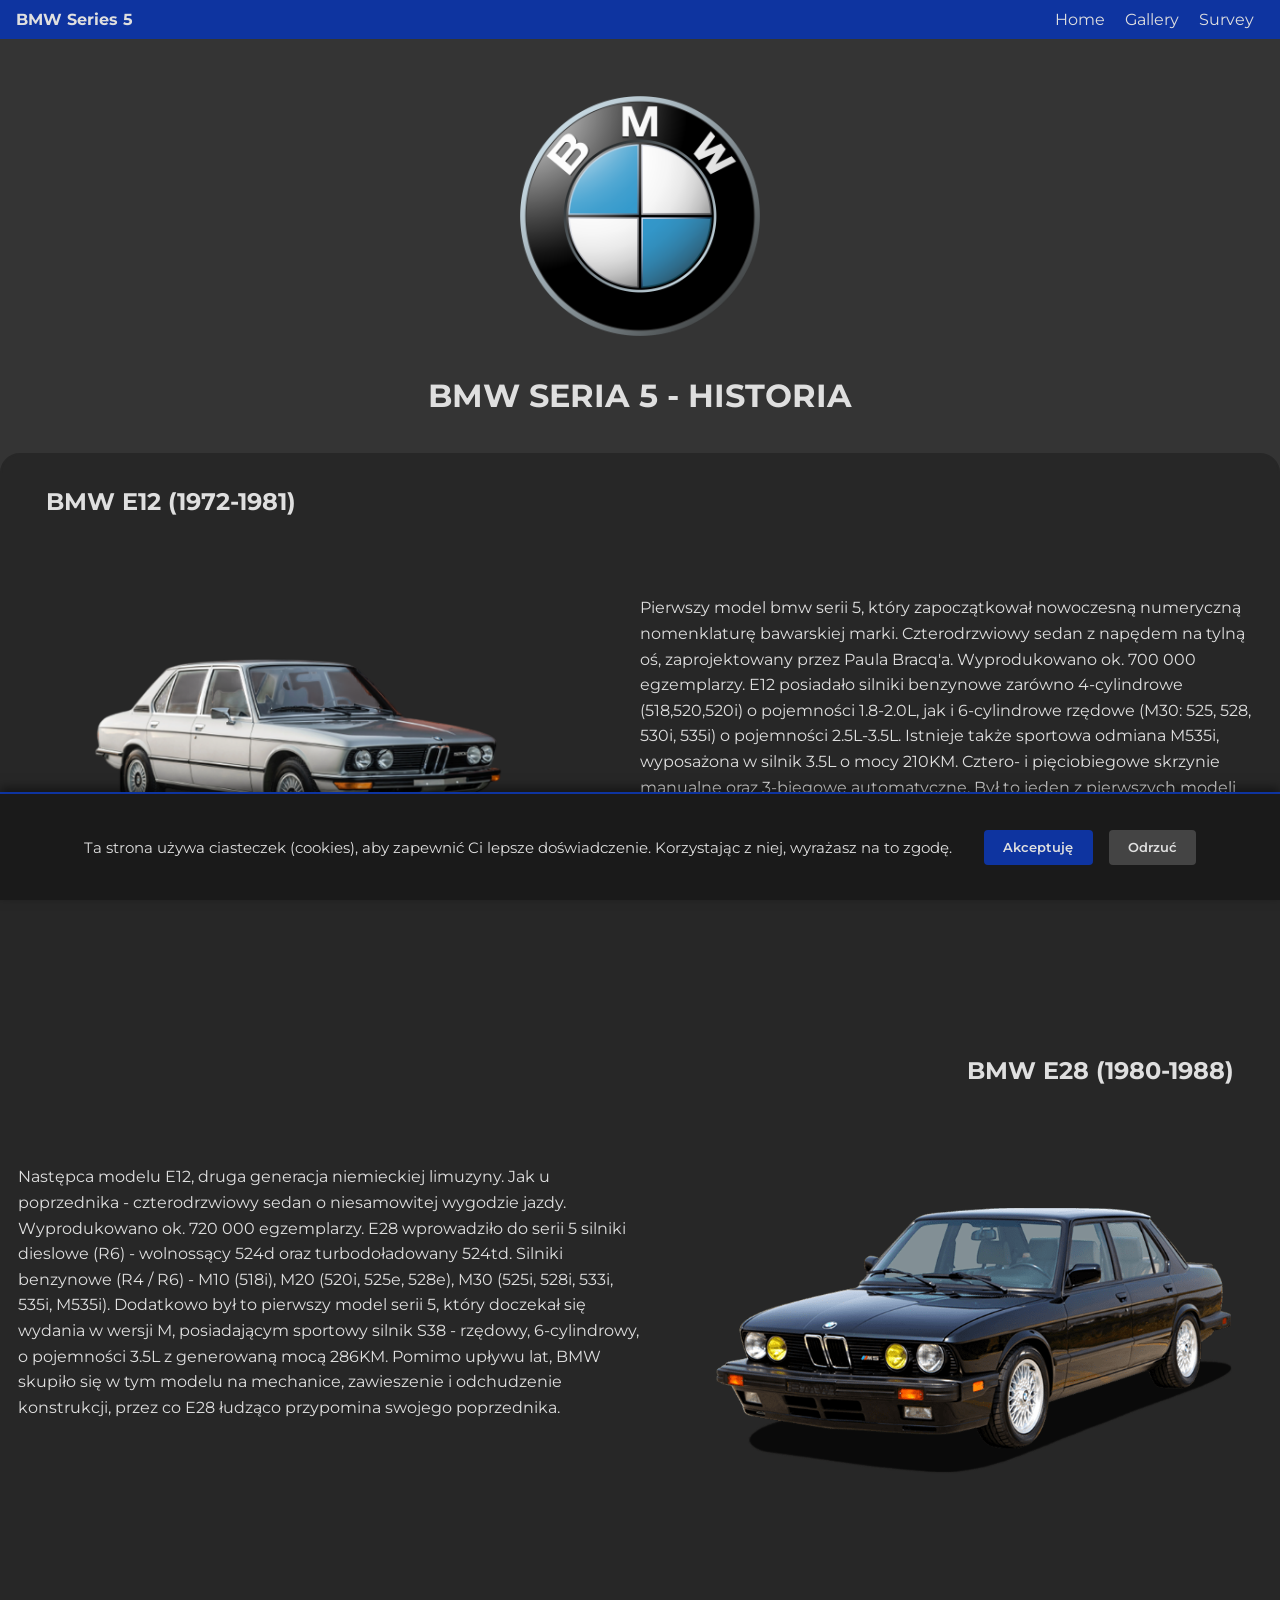
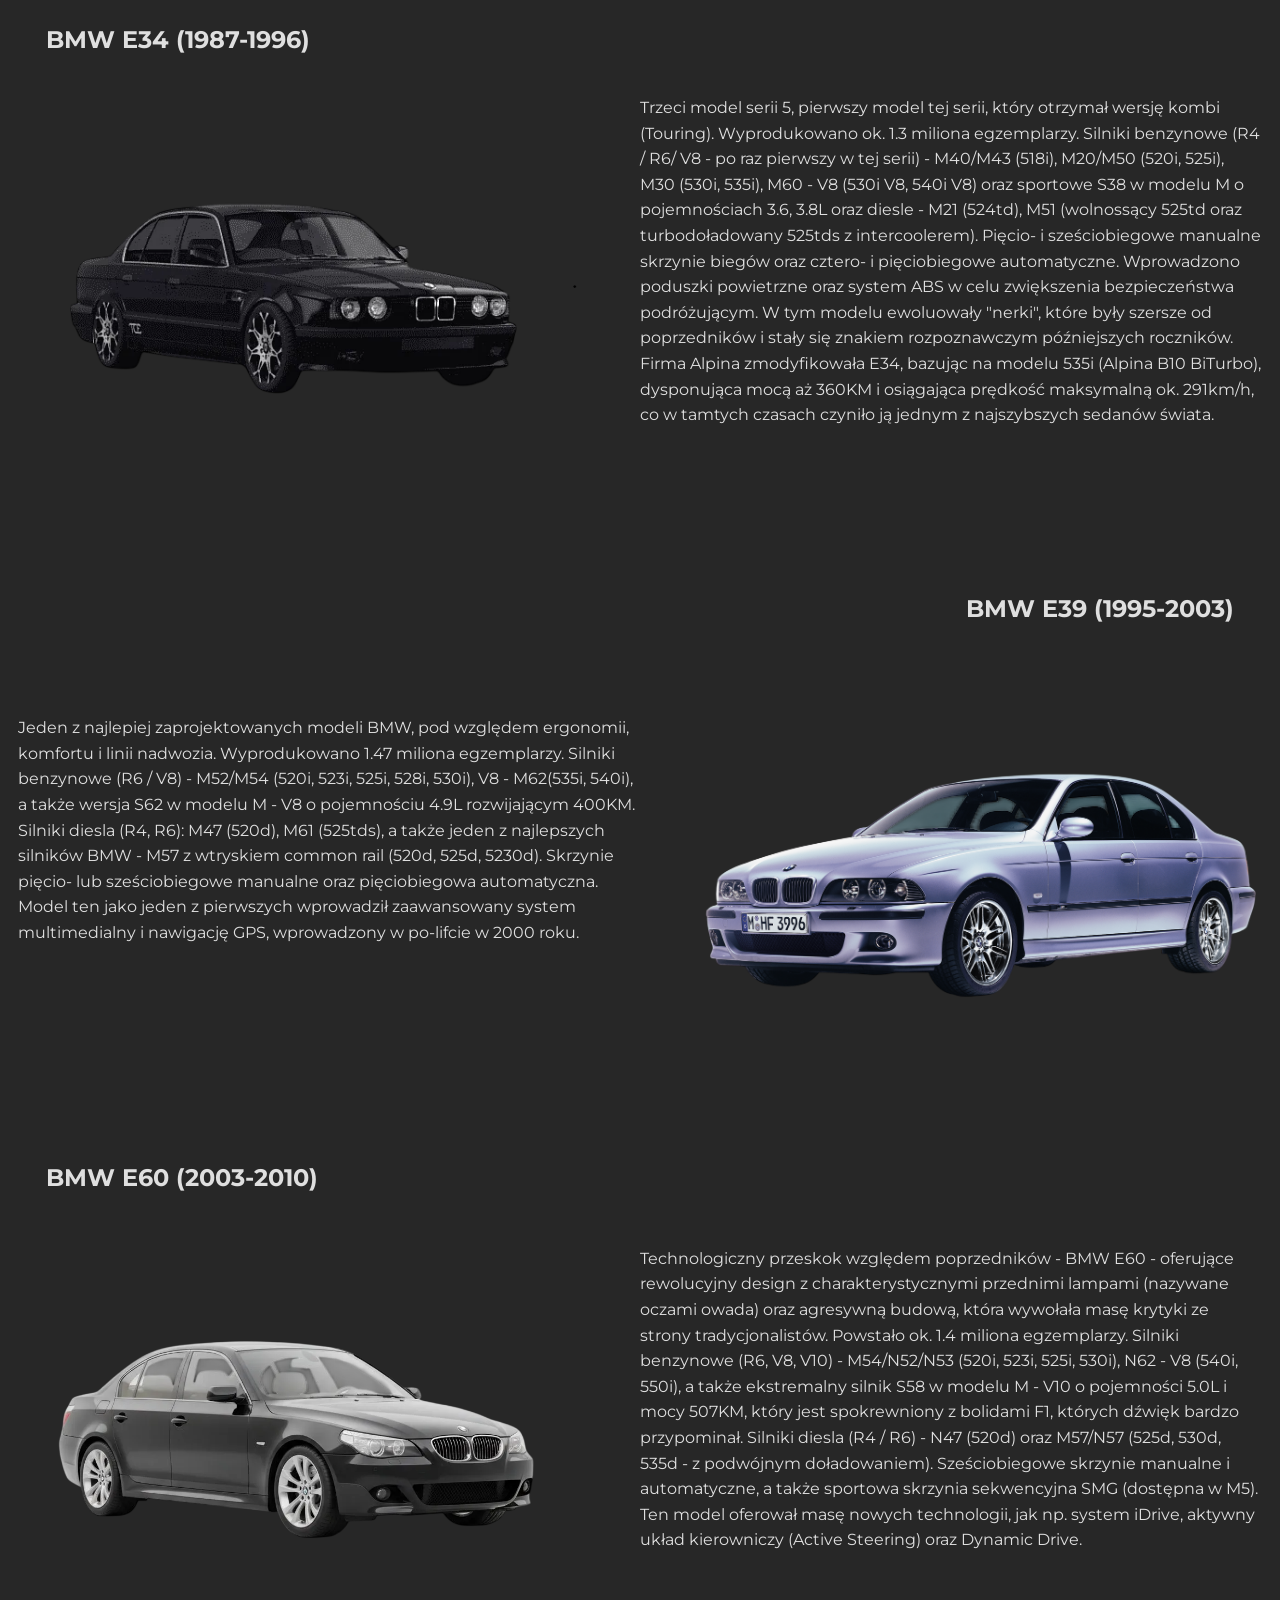
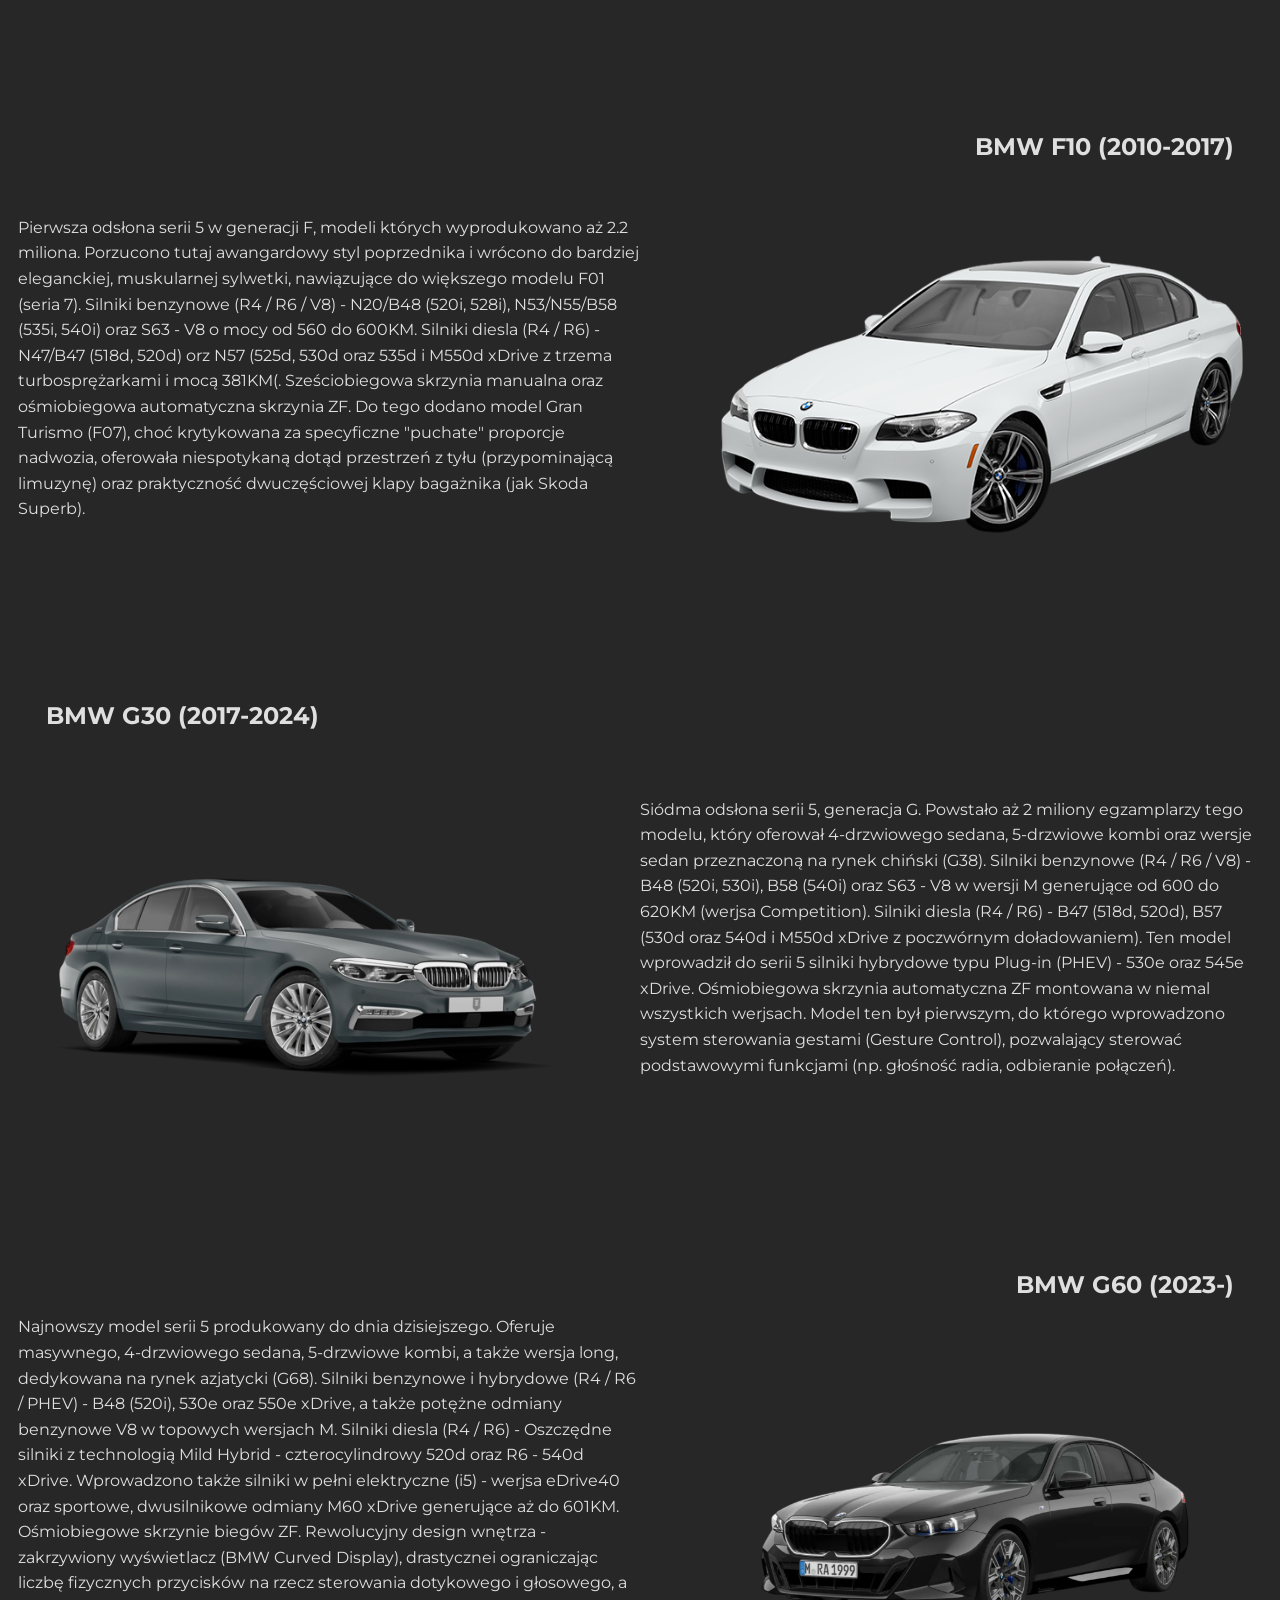
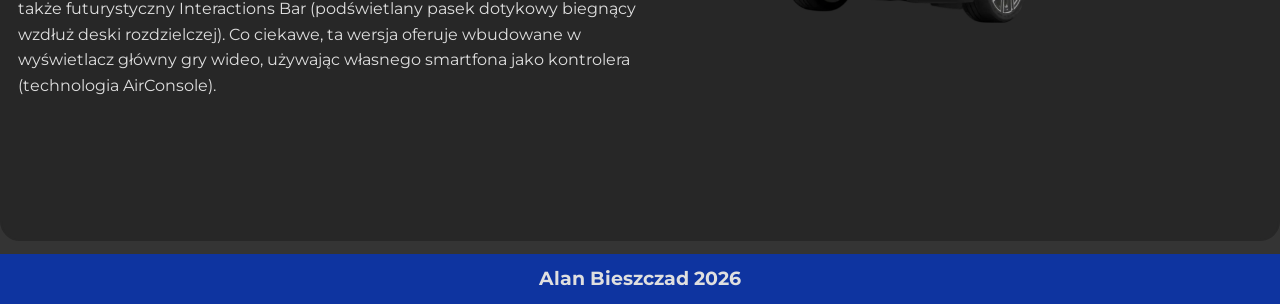
==== Projekt 1/index.html @ 4b167178 "Add files regarading Project01" ====
<!DOCTYPE html>
<html lang="pl">
    <head>
        <meta charset="UTF-8"/>
        <meta name="viewport" content="width=device-width, initial-scale=1.0"/>
        <meta name="Description" content="Website dedicated to BMW series 5's history"/>
        <meta name="Author" content="Alan Bieszczad"/>
        <Title>BMW Series 5</Title>
        <link rel="stylesheet" href="./style.css">

        <link rel="preconnect" href="https://fonts.googleapis.com">
        <link rel="preconnect" href="https://fonts.gstatic.com" crossorigin>
        <link href="https://fonts.googleapis.com/css2?family=Montserrat:ital,wght@0,100..900;1,100..900&display=swap" rel="stylesheet">
        <script src="script.js"></script>
    </head>
    <body>
        <header>
            <nav class="navbar">
                <div class="page_title">BMW Series 5</div>
                <ul class="nav-links">
                    <li class="nav_element"><a href="index.html">Home</a></li>
                    <li class="nav_element"><a href="gallery.html">Gallery</a></li>
                    <li class="nav_element"><a href="survey.html">Survey</a></li>
                </ul>
            </nav>
        </header>
        <main>
            <div class="title-to-scroll">
                <img class="logo" src="photos/logo_bmw.png" alt="logo bmw">
                <br>
                <h1>BMW SERIA 5 - HISTORIA</h1>
            </div>
            <div class="descriptions">
                <!-- E12 -->
                <div class="car-section">
                    <div class="car-row">
                        <div class="car-image-box">
                            <h2>BMW E12 (1972-1981)</h2>
                            <img src="photos/e12_zdj.png" alt="BMW E12">
                        </div>
                        <p id="e12-description">Pierwszy model bmw serii 5, który zapoczątkował nowoczesną numeryczną nomenklaturę bawarskiej marki. Czterodrzwiowy sedan z napędem na tylną oś, zaprojektowany przez Paula Bracq'a. Wyprodukowano ok. 700 000 egzemplarzy. E12 posiadało silniki benzynowe zarówno 4-cylindrowe (518,520,520i) o pojemności 1.8-2.0L, jak i 6-cylindrowe rzędowe (M30: 525, 528, 530i, 535i) o pojemności 2.5L-3.5L. Istnieje także sportowa odmiana M535i, wyposażona w silnik 3.5L o mocy 210KM. Cztero- i pięciobiegowe skrzynie manualne oraz 3-biegowe automatyczne. Był to jeden z pierwszych modeli aut, do którego produkcji wykorzystano komputery - do np. obliczenia i zaprojektowania kontrolowanych stref zgniotu z przodu i tyłu nadwozia</p>
                    </div>
                </div>
                <!-- E28-->
                <div class="car-section">
                    <div class="car-row">
                        <div class="car-image-box">
                            <h2>BMW E28 (1980-1988)</h2>
                            <img src="photos/e28_zdj.png" alt="BMW E28">
                        </div>
                        <p id="e28-description">Następca modelu E12, druga generacja niemieckiej limuzyny. Jak u poprzednika - czterodrzwiowy sedan o niesamowitej wygodzie jazdy. Wyprodukowano ok. 720 000 egzemplarzy. E28 wprowadziło do serii 5 silniki dieslowe (R6) - wolnossący 524d oraz turbodoładowany 524td. Silniki benzynowe (R4 / R6) - M10 (518i), M20 (520i, 525e, 528e), M30 (525i, 528i, 533i, 535i, M535i). Dodatkowo był to pierwszy model serii 5, który doczekał się wydania w wersji M, posiadającym sportowy silnik S38 - rzędowy, 6-cylindrowy, o pojemności 3.5L z generowaną mocą 286KM. Pomimo upływu lat, BMW skupiło się w tym modelu na mechanice, zawieszenie i odchudzenie konstrukcji, przez co E28 łudząco przypomina swojego poprzednika.</p>
                    </div>
                </div>
                <!-- E34 -->
                 <div class="car-section">
                    <div class="car-row">
                        <div class="car-image-box">
                            <h2>BMW E34 (1987-1996)</h2>
                            <img src="photos/e34-zdj.png" alt="BMW E34">
                        </div>
                        <p id="e34-description">Trzeci model serii 5, pierwszy model tej serii, który otrzymał wersję kombi (Touring). Wyprodukowano ok. 1.3 miliona egzemplarzy. Silniki benzynowe (R4 / R6/ V8 - po raz pierwszy w tej serii) - M40/M43 (518i), M20/M50 (520i, 525i), M30 (530i, 535i), M60 - V8 (530i V8, 540i V8) oraz sportowe S38 w modelu M o pojemnościach 3.6, 3.8L oraz diesle - M21 (524td), M51 (wolnossący 525td oraz turbodoładowany 525tds z intercoolerem). Pięcio- i sześciobiegowe manualne skrzynie biegów oraz cztero- i pięciobiegowe automatyczne. Wprowadzono poduszki powietrzne oraz system ABS w celu zwiększenia bezpieczeństwa podróżującym. W tym modelu ewoluowały "nerki", które były szersze od poprzedników i stały się znakiem rozpoznawczym późniejszych roczników. Firma Alpina zmodyfikowała E34, bazując na modelu 535i (Alpina B10 BiTurbo), dysponująca mocą aż 360KM i osiągająca prędkość maksymalną ok. 291km/h, co w tamtych czasach czyniło ją jednym z najszybszych sedanów świata.</p>
                    </div>
                 </div>
                 <!-- E39 -->
                  <div class="car-section">
                    <div class="car-row">
                        <div class="car-image-box">
                            <h2>BMW E39 (1995-2003)</h2>
                            <img src="photos/e39-zdj.png" alt="BMW E39">
                        </div>
                        <p id="e39-description">Jeden z najlepiej zaprojektowanych modeli BMW, pod względem ergonomii, komfortu i linii nadwozia. Wyprodukowano 1.47 miliona egzemplarzy. Silniki benzynowe (R6 / V8) - M52/M54 (520i, 523i, 525i, 528i, 530i), V8 - M62(535i, 540i), a także wersja S62 w modelu M - V8 o pojemnościu 4.9L rozwijającym 400KM. Silniki diesla (R4, R6): M47 (520d), M61 (525tds), a także jeden z najlepszych silników BMW - M57 z wtryskiem common rail (520d, 525d, 5230d). Skrzynie pięcio- lub sześciobiegowe manualne oraz pięciobiegowa automatyczna. Model ten jako jeden z pierwszych wprowadził zaawansowany system multimedialny i nawigację GPS, wprowadzony w po-lifcie w 2000 roku.</p>
                    </div>
                 </div>
                 <!-- E60 -->
                  <div class="car-section">
                    <div class="car-row">
                        <div class="car-image-box">
                            <h2>BMW E60 (2003-2010)</h2>
                            <img src="photos/e60-zdj.png" alt="BMW E60">
                        </div>
                        <p id="e60-description">Technologiczny przeskok względem poprzedników - BMW E60 - oferujące rewolucyjny design z charakterystycznymi przednimi lampami (nazywane oczami owada) oraz agresywną budową, która wywołała masę krytyki ze strony tradycjonalistów. Powstało ok. 1.4 miliona egzemplarzy. Silniki benzynowe (R6, V8, V10) - M54/N52/N53 (520i, 523i, 525i, 530i), N62 - V8 (540i, 550i), a także ekstremalny silnik S58 w modelu M - V10 o pojemności 5.0L i mocy 507KM, który jest spokrewniony z bolidami F1, których dźwięk bardzo przypominał. Silniki diesla (R4 / R6) - N47 (520d) oraz M57/N57 (525d, 530d, 535d - z podwójnym doładowaniem). Sześciobiegowe skrzynie manualne i automatyczne, a także sportowa skrzynia sekwencyjna SMG (dostępna w M5). Ten model oferował masę nowych technologii, jak np. system iDrive, aktywny układ kierowniczy (Active Steering) oraz Dynamic Drive.</p>
                    </div>
                 </div>
                 <!-- F10 -->
                  <div class="car-section">
                    <div class="car-row">
                        <div class="car-image-box">
                            <h2>BMW F10 (2010-2017)</h2>
                            <img src="photos/f10-zdj.png" alt="BMW F10">
                        </div>
                        <p id="f10-description">Pierwsza odsłona serii 5 w generacji F, modeli których wyprodukowano aż 2.2 miliona. Porzucono tutaj awangardowy styl poprzednika i wrócono do bardziej eleganckiej, muskularnej sylwetki, nawiązujące do większego modelu F01 (seria 7). Silniki benzynowe (R4 / R6 / V8) - N20/B48 (520i, 528i), N53/N55/B58 (535i, 540i) oraz S63 - V8 o mocy od 560 do 600KM. Silniki diesla (R4 / R6) - N47/B47 (518d, 520d) orz N57 (525d, 530d oraz 535d i M550d xDrive z trzema turbosprężarkami i mocą 381KM(. Sześciobiegowa skrzynia manualna oraz ośmiobiegowa automatyczna skrzynia ZF. Do tego dodano model Gran Turismo (F07), choć krytykowana za specyficzne "puchate" proporcje nadwozia, oferowała niespotykaną dotąd przestrzeń z tyłu (przypominającą limuzynę) oraz praktyczność dwuczęściowej klapy bagażnika (jak Skoda Superb).</p>
                    </div>
                 </div>
                 <!-- G30 -->
                  <div class="car-section">
                    <div class="car-row">
                        <div class="car-image-box">
                            <h2>BMW G30 (2017-2024)</h2>
                            <img src="photos/g30-zdj.png" alt="BMW G30">
                        </div>
                        <p id="g30-description">Siódma odsłona serii 5, generacja G. Powstało aż 2 miliony egzamplarzy tego modelu, który oferował 4-drzwiowego sedana, 5-drzwiowe kombi oraz wersje sedan przeznaczoną na rynek chiński (G38). Silniki benzynowe (R4 / R6 / V8) - B48 (520i, 530i), B58 (540i) oraz S63 - V8 w wersji M generujące od 600 do 620KM (werjsa Competition). Silniki diesla (R4 / R6) - B47 (518d, 520d), B57 (530d oraz 540d i M550d xDrive z poczwórnym doładowaniem). Ten model wprowadził do serii 5 silniki hybrydowe typu Plug-in (PHEV) - 530e oraz 545e xDrive. Ośmiobiegowa skrzynia automatyczna ZF montowana w niemal wszystkich werjsach. Model ten był pierwszym, do którego wprowadzono system sterowania gestami (Gesture Control), pozwalający sterować podstawowymi funkcjami (np. głośność radia, odbieranie połączeń).</p>
                    </div>
                 </div>
                 <!-- G60 -->
                  <div class="car-section">
                    <div class="car-row">
                        <div class="car-image-box">
                            <h2>BMW G60 (2023-)</h2>
                            <img src="photos/g60-zdj.png" alt="BMW G60">
                        </div>
                        <p id="g60-description">Najnowszy model serii 5 produkowany do dnia dzisiejszego. Oferuje masywnego, 4-drzwiowego sedana, 5-drzwiowe kombi, a także wersja long, dedykowana na rynek azjatycki (G68). Silniki benzynowe i hybrydowe (R4 / R6 / PHEV) - B48 (520i), 530e oraz 550e xDrive, a także potężne odmiany benzynowe V8 w topowych wersjach M. Silniki diesla (R4 / R6) - Oszczędne silniki z technologią Mild Hybrid - czterocylindrowy 520d oraz R6 - 540d xDrive. Wprowadzono także silniki w pełni elektryczne (i5) - werjsa eDrive40 oraz sportowe, dwusilnikowe odmiany M60 xDrive generujące aż do 601KM. Ośmiobiegowe skrzynie biegów ZF. Rewolucyjny design wnętrza - zakrzywiony wyświetlacz (BMW Curved Display), drastycznei ograniczając liczbę fizycznych przycisków na rzecz sterowania dotykowego i głosowego, a także futurystyczny Interactions Bar (podświetlany pasek dotykowy biegnący wzdłuż deski rozdzielczej). Co ciekawe, ta wersja oferuje wbudowane w wyświetlacz główny gry wideo, używając własnego smartfona jako kontrolera (technologia AirConsole).</p>
                    </div>
                 </div>
            </div>
            <div id="cookie-banner" class="cookie-banner">
                <p>Ta strona używa ciasteczek (cookies), aby zapewnić Ci lepsze doświadczenie. Korzystając z niej, wyrażasz na to zgodę.</p>
                <div class="cookie-buttons">
                    <button id="accept-cookies" class="cookie-btn accept">Akceptuję</button>
                    <button id="reject-cookies" class="cookie-btn reject">Odrzuć</button>
                </div>
            </div>
        </main>
        <footer>
            <div class="footer">
                <h3>Alan Bieszczad 2026</h3>
            </div>
        </footer>
    </body>
</html>
---- Projekt 1/style.css ----
@keyframes appear{
    from{
        opacity: 0.2;
        transform: scale(0.8)
    }
    to{
        opacity: 1;
        transform: scale(1)
    }
}

body{
    background-color: #343434;
    font-family: 'Montserrat', sans-serif;
    margin: 0px;
    padding: 0px;
    color: #DFDFDF;
}

.navbar{
    display: flex;
    flex-direction: row;
    justify-content: space-between;
    align-items: center;
    background-color: #0e34a0;
    position: fixed;
    width: 100%;
    top: 0;
    left: 0;
    z-index: 1000;
    box-sizing: border-box;
    padding: 0 1rem;
}

.page_title{
    margin: 10px 0;
    color: #DFDFDF;
    font-weight: 700;
}

.nav-links{
    display: flex;
    flex-direction: row;
    list-style-type: none;
    margin: 0;
    padding: 0;
}

.nav_element{
    margin: 10px;
}

.nav_element a{
    color: #DFDFDF;
    text-decoration: none;
}

.nav_element a:hover{
    color: #66b2ff;
}

.title-to-scroll{
    display: flex;
    flex-direction: column;
    justify-content: center;
    align-items: center;
    margin-top: 80px;
    color: #DFDFDF;
    text-align: center;
    padding: 1rem;
}

.logo{
    height: 15rem;
    width: 15rem;
    object-fit: contain;
}

.descriptions{
    background-color: #272727;
    border: 2px solid #272727;
    border-radius: 20px;
    max-width: 1400px;
    margin: 0 auto;
    padding: 2rem 1rem;
    margin-bottom: 1%;
    padding-bottom: 0;
}

.car-section{
    display: flex;
    flex-direction: column;
    margin-bottom: 6rem;
}

.car-section:nth-child(1){
    opacity: 1;
    transform: scale(1);
}

.car-section:nth-child(n+2){
    animation: appear linear both;
    animation-timeline: view();
    animation-range: entry 0% cover 40%;
}

.car-section:nth-child(odd) h2{
    align-self: flex-start;
    margin-left: 5%;
    margin-bottom: 1.5rem;
}

.car-section:nth-child(even) h2{
    align-self: flex-end;
    margin-right: 5%;
    margin-bottom: 1.5rem;
}

.car-row{
    display: flex;
    align-items: center;
    justify-content: space-between;
    gap: 3rem;
}

.car-section:nth-child(even) .car-row{
    flex-direction: row-reverse;
}

.car-image-box{
    display: flex;
    flex-direction: column;
    width: 45%;
}

.car-image-box h2{
    margin: 0 0 1rem 0;
    font-size: 1.5rem;
}

.car-section:nth-child(odd) .car-image-box h2{
    text-align: left;
}

.car-section:nth-child(even) .car-image-box h2{
    text-align: right;
}

.car-image-box img{
    width: 100%;
    height: 420px;
    object-fit: cover;
    border-radius: 4px;
}

.car-row p{
    width: 50%;
    line-height: 1.6;
    margin: 0;
}

.cookie-banner{
    position: fixed;
    bottom: 0;
    left: 0;
    width: 100%;
    background-color: #1a1a1a;
    color: #DFDFDF;
    padding: 2.2rem 2rem;
    box-sizing: border-box;
    display: flex;
    justify-content: center;
    align-items: center;
    gap: 2rem;
    box-shadow: 0 -4px 10px rgba(0, 0, 0, 0.5);
    z-index: 9999;
    border-top: 2px solid #0e34a0;
    font-family: "Montserrat", sans-serif;
    transform: translateY(100%);
    transition: transform 0.3s ease-in-out;
}

.cookie-banner.show{
    transform: translateY(0);
}

.cookie-banner p{
    margin: 0;
    font-size: 0.95rem;
    line-height: 1.4;
}

.cookie-buttons{
    display: flex;
    gap: 1rem;
    flex-shrink: 0;
}

.cookie-btn{
    padding: 0.6rem 1.2rem;
    border: none;
    border-radius: 4px;
    font-weight: 600;
    cursor: pointer;
    font-family: "Montserrat", sans-serif;
    transition: background-color 0.2s;
}

.cookie-btn.accept{
    background-color: #0e34a0;
    color: #DFDFDF;
}

.cookie-btn.accept:hover{
    background-color:#66b2ff;
}

.cookie-btn.reject{
    background-color: #444;
    color: #DFDFDF;
}

.cookie-btn.reject:hover{
    background-color: #555;
}

@media(max-width: 768px){
    .cookie-banner{
        flex-direction: column;
        align-items: flex-start;
        gap: 1rem;
    }
    .cookie-buttons{
        width: 100%;
        justify-content: flex-end;
    }
}

.footer{
    color: #DFDFDF;
    display: flex;
    background-color: #0e34a0;
    height: 50px;
    justify-content: center;
    align-items: center;
}
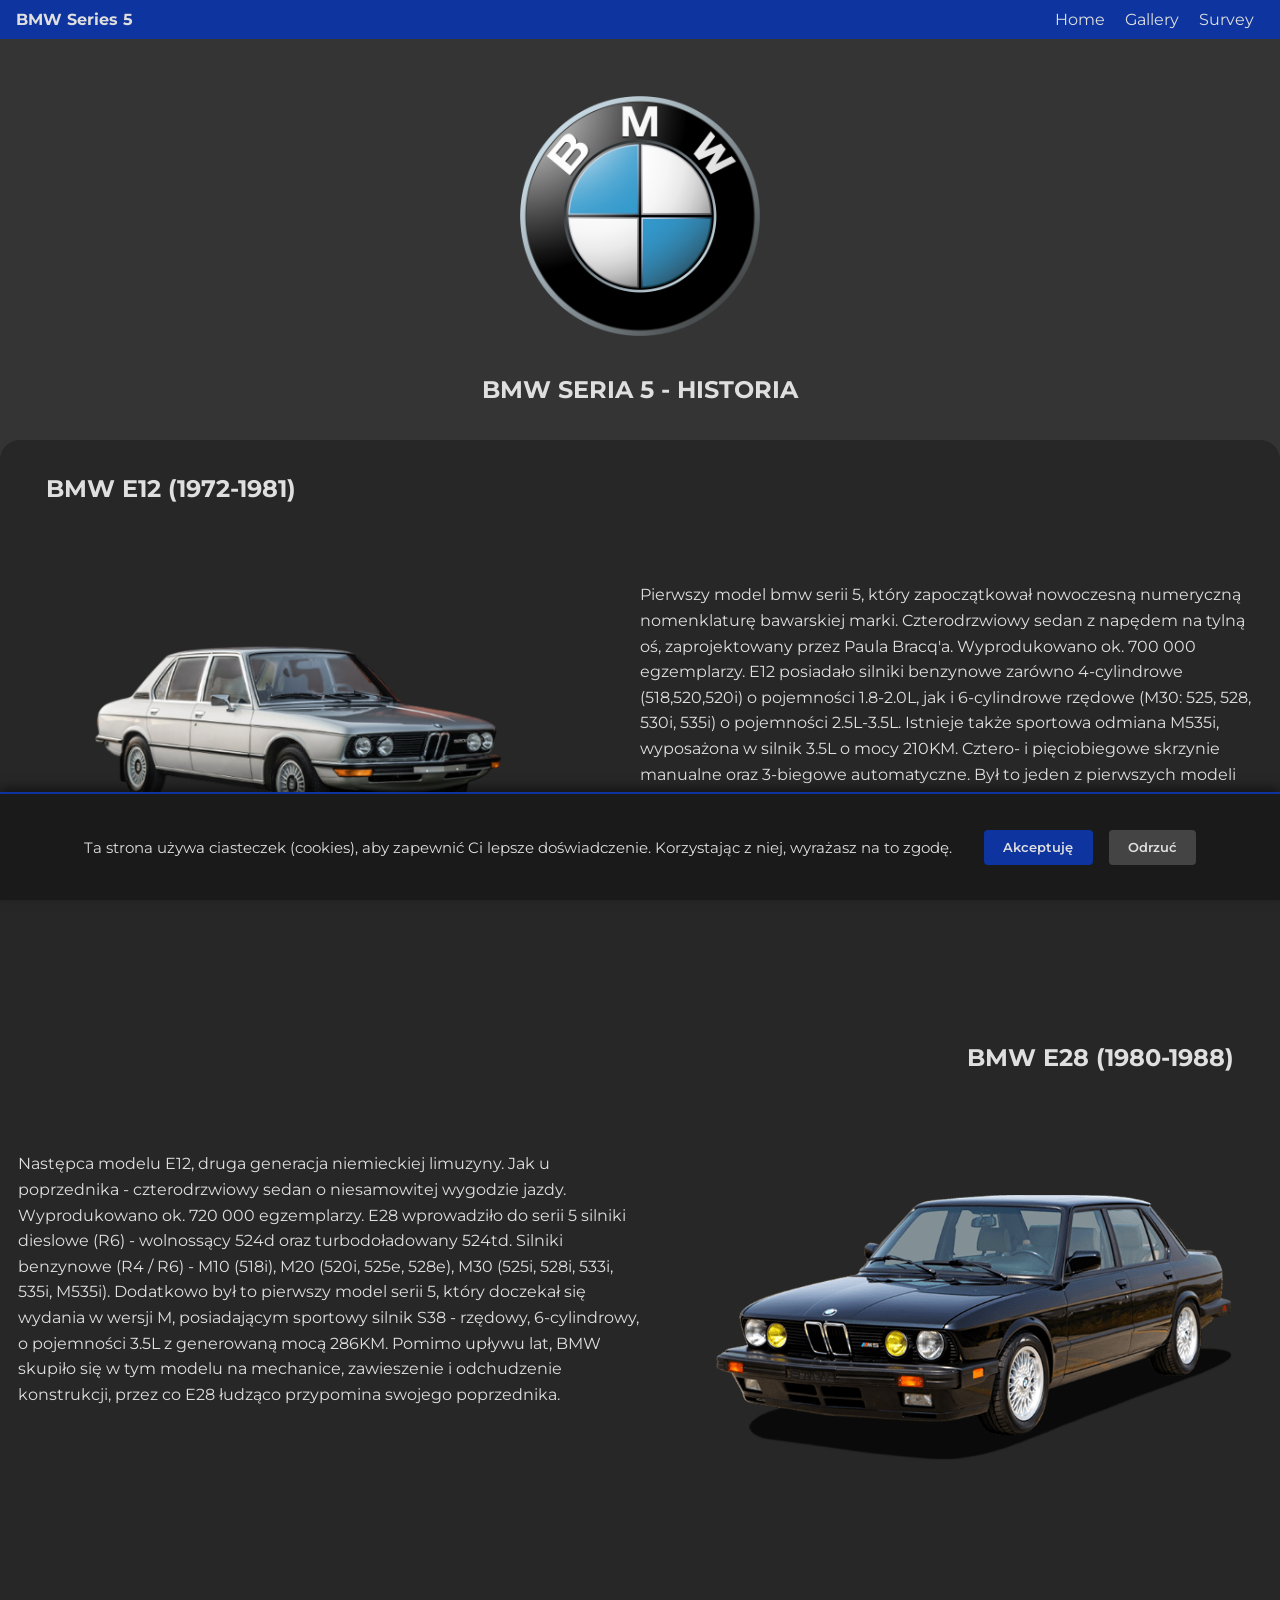
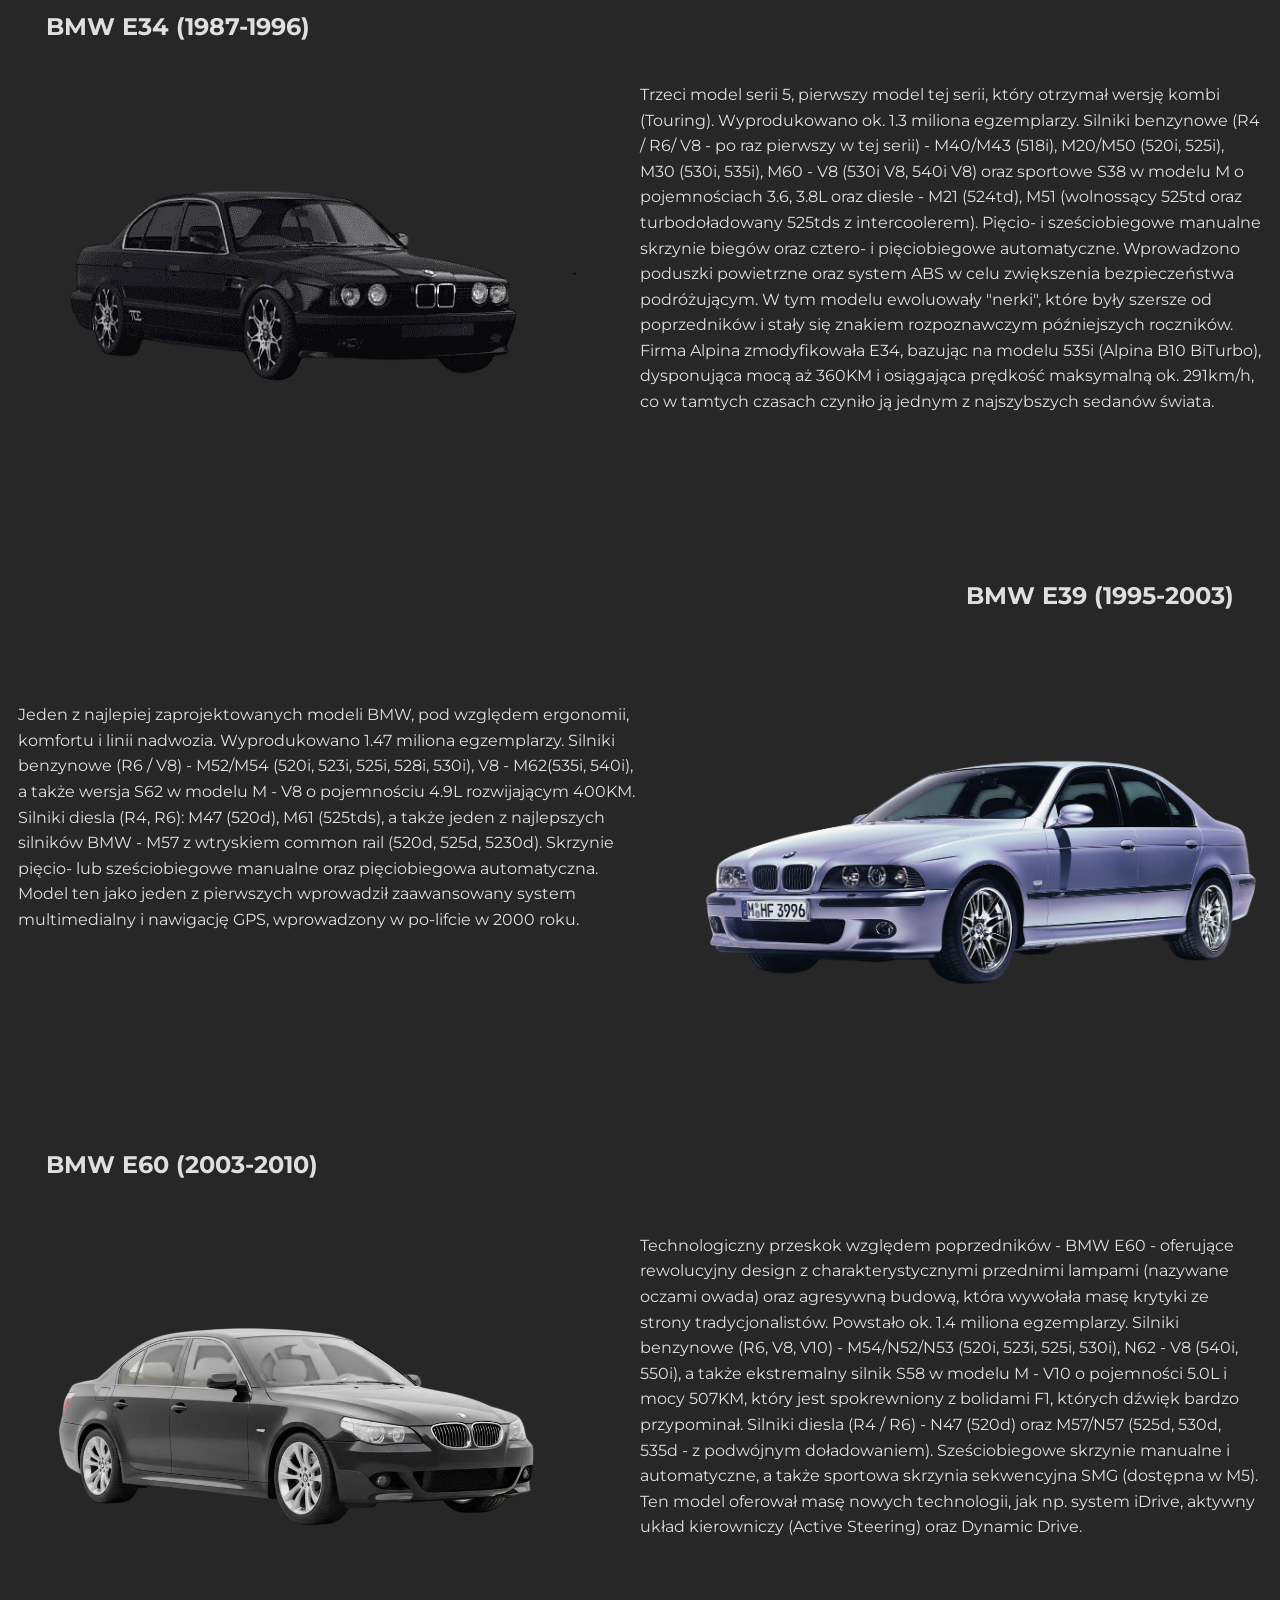
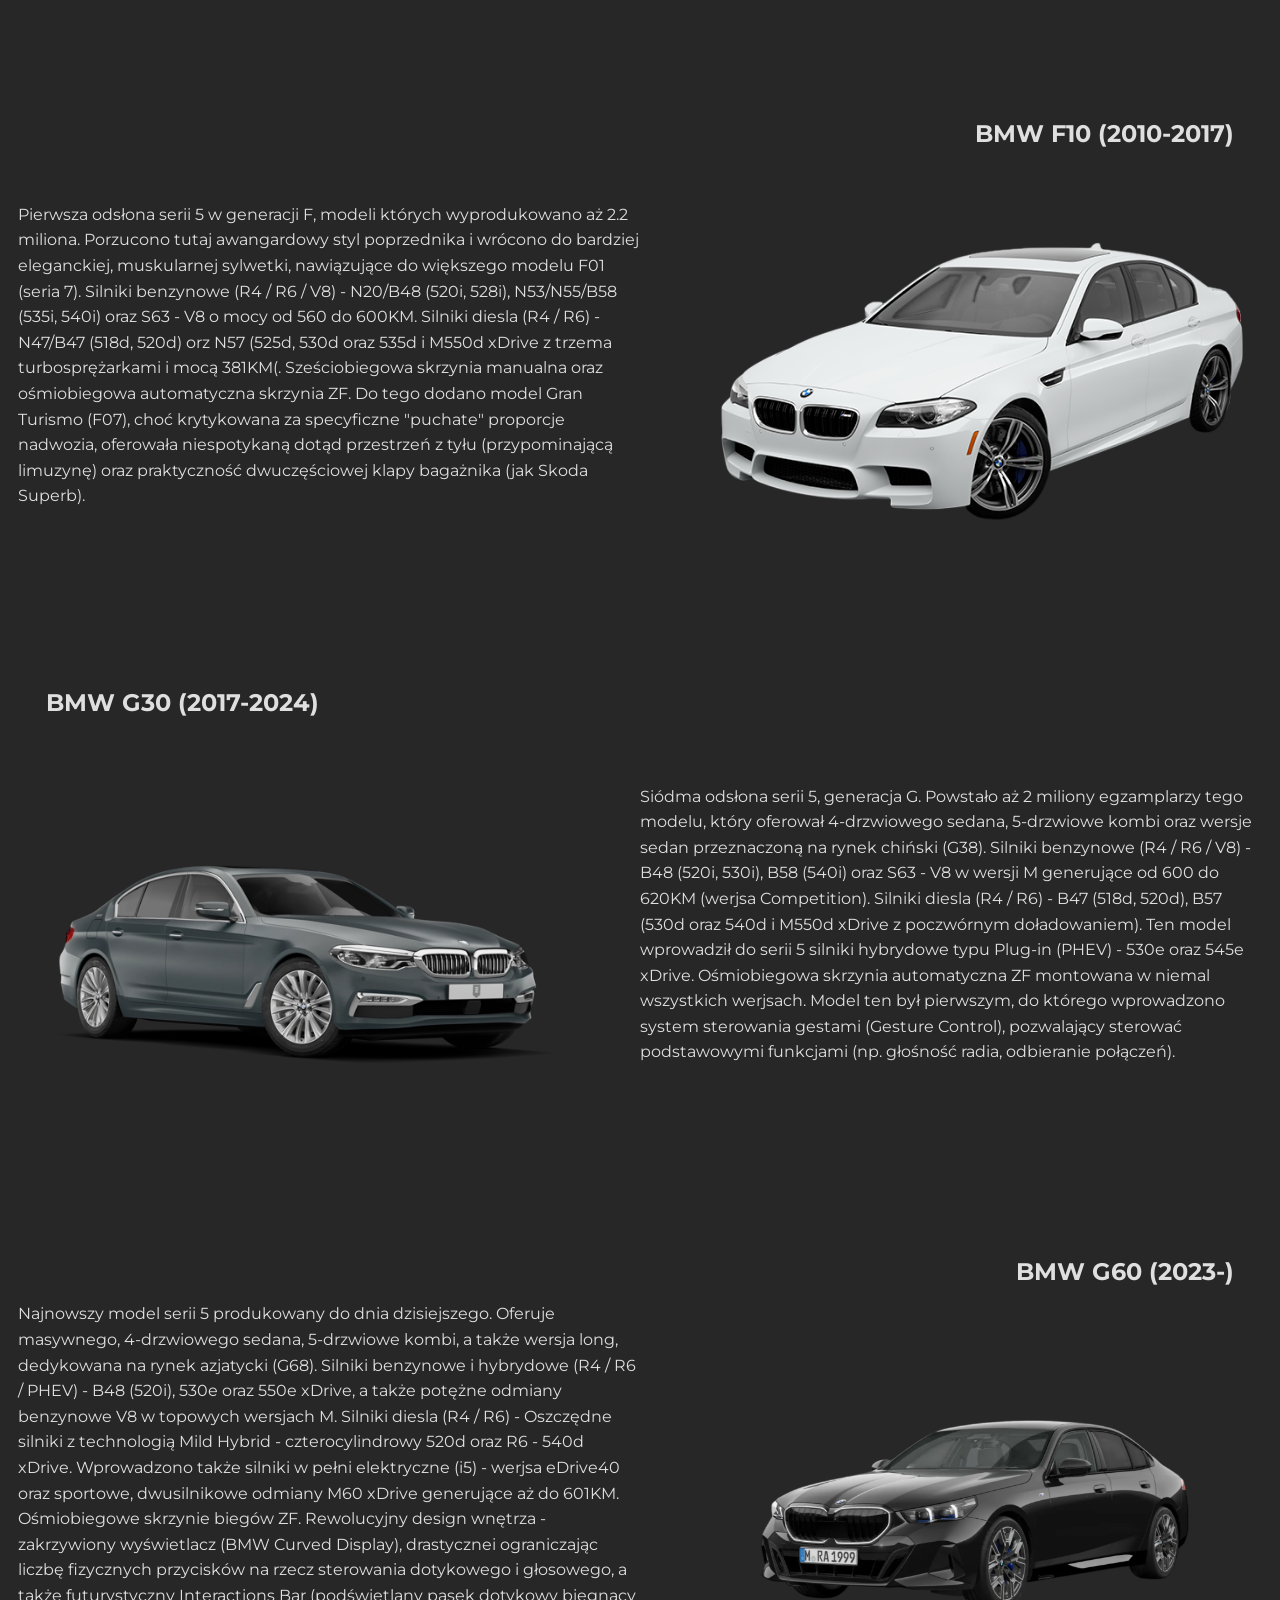
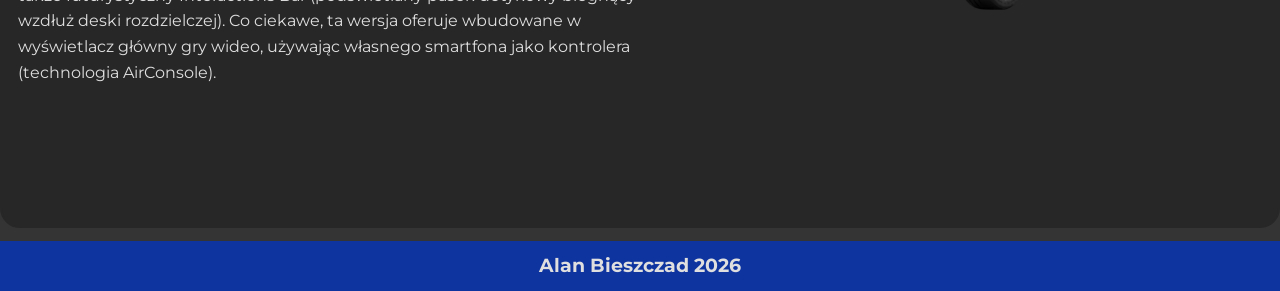
==== commit 1e4ea7d0: "Add changes regarding mainly survey.html, TODO: Contant page" ====
--- a/Projekt 1/index.html
+++ b/Projekt 1/index.html
@@ -8,6 +8,7 @@
         <Title>BMW Series 5</Title>
         <link rel="stylesheet" href="./style.css">
 
+        <link rel="icon" type="image/x-icon" href="photos/logo_bmw.png"
         <link rel="preconnect" href="https://fonts.googleapis.com">
         <link rel="preconnect" href="https://fonts.gstatic.com" crossorigin>
         <link href="https://fonts.googleapis.com/css2?family=Montserrat:ital,wght@0,100..900;1,100..900&display=swap" rel="stylesheet">
@@ -25,14 +26,14 @@
             </nav>
         </header>
         <main>
-            <div class="title-to-scroll">
+            <section class="title-to-scroll">
                 <img class="logo" src="photos/logo_bmw.png" alt="logo bmw">
                 <br>
                 <h1>BMW SERIA 5 - HISTORIA</h1>
-            </div>
-            <div class="descriptions">
+            </section>
+            <section class="descriptions">
                 <!-- E12 -->
-                <div class="car-section">
+                <article class="car-section">
                     <div class="car-row">
                         <div class="car-image-box">
                             <h2>BMW E12 (1972-1981)</h2>
@@ -40,9 +41,9 @@
                         </div>
                         <p id="e12-description">Pierwszy model bmw serii 5, który zapoczątkował nowoczesną numeryczną nomenklaturę bawarskiej marki. Czterodrzwiowy sedan z napędem na tylną oś, zaprojektowany przez Paula Bracq'a. Wyprodukowano ok. 700 000 egzemplarzy. E12 posiadało silniki benzynowe zarówno 4-cylindrowe (518,520,520i) o pojemności 1.8-2.0L, jak i 6-cylindrowe rzędowe (M30: 525, 528, 530i, 535i) o pojemności 2.5L-3.5L. Istnieje także sportowa odmiana M535i, wyposażona w silnik 3.5L o mocy 210KM. Cztero- i pięciobiegowe skrzynie manualne oraz 3-biegowe automatyczne. Był to jeden z pierwszych modeli aut, do którego produkcji wykorzystano komputery - do np. obliczenia i zaprojektowania kontrolowanych stref zgniotu z przodu i tyłu nadwozia</p>
                     </div>
-                </div>
+                </article>
                 <!-- E28-->
-                <div class="car-section">
+                <article class="car-section">
                     <div class="car-row">
                         <div class="car-image-box">
                             <h2>BMW E28 (1980-1988)</h2>
@@ -50,9 +51,9 @@
                         </div>
                         <p id="e28-description">Następca modelu E12, druga generacja niemieckiej limuzyny. Jak u poprzednika - czterodrzwiowy sedan o niesamowitej wygodzie jazdy. Wyprodukowano ok. 720 000 egzemplarzy. E28 wprowadziło do serii 5 silniki dieslowe (R6) - wolnossący 524d oraz turbodoładowany 524td. Silniki benzynowe (R4 / R6) - M10 (518i), M20 (520i, 525e, 528e), M30 (525i, 528i, 533i, 535i, M535i). Dodatkowo był to pierwszy model serii 5, który doczekał się wydania w wersji M, posiadającym sportowy silnik S38 - rzędowy, 6-cylindrowy, o pojemności 3.5L z generowaną mocą 286KM. Pomimo upływu lat, BMW skupiło się w tym modelu na mechanice, zawieszenie i odchudzenie konstrukcji, przez co E28 łudząco przypomina swojego poprzednika.</p>
                     </div>
-                </div>
+                </article>
                 <!-- E34 -->
-                 <div class="car-section">
+                 <article class="car-section">
                     <div class="car-row">
                         <div class="car-image-box">
                             <h2>BMW E34 (1987-1996)</h2>
@@ -60,9 +61,9 @@
                         </div>
                         <p id="e34-description">Trzeci model serii 5, pierwszy model tej serii, który otrzymał wersję kombi (Touring). Wyprodukowano ok. 1.3 miliona egzemplarzy. Silniki benzynowe (R4 / R6/ V8 - po raz pierwszy w tej serii) - M40/M43 (518i), M20/M50 (520i, 525i), M30 (530i, 535i), M60 - V8 (530i V8, 540i V8) oraz sportowe S38 w modelu M o pojemnościach 3.6, 3.8L oraz diesle - M21 (524td), M51 (wolnossący 525td oraz turbodoładowany 525tds z intercoolerem). Pięcio- i sześciobiegowe manualne skrzynie biegów oraz cztero- i pięciobiegowe automatyczne. Wprowadzono poduszki powietrzne oraz system ABS w celu zwiększenia bezpieczeństwa podróżującym. W tym modelu ewoluowały "nerki", które były szersze od poprzedników i stały się znakiem rozpoznawczym późniejszych roczników. Firma Alpina zmodyfikowała E34, bazując na modelu 535i (Alpina B10 BiTurbo), dysponująca mocą aż 360KM i osiągająca prędkość maksymalną ok. 291km/h, co w tamtych czasach czyniło ją jednym z najszybszych sedanów świata.</p>
                     </div>
-                 </div>
+                </article>
                  <!-- E39 -->
-                  <div class="car-section">
+                  <article class="car-section">
                     <div class="car-row">
                         <div class="car-image-box">
                             <h2>BMW E39 (1995-2003)</h2>
@@ -70,9 +71,9 @@
                         </div>
                         <p id="e39-description">Jeden z najlepiej zaprojektowanych modeli BMW, pod względem ergonomii, komfortu i linii nadwozia. Wyprodukowano 1.47 miliona egzemplarzy. Silniki benzynowe (R6 / V8) - M52/M54 (520i, 523i, 525i, 528i, 530i), V8 - M62(535i, 540i), a także wersja S62 w modelu M - V8 o pojemnościu 4.9L rozwijającym 400KM. Silniki diesla (R4, R6): M47 (520d), M61 (525tds), a także jeden z najlepszych silników BMW - M57 z wtryskiem common rail (520d, 525d, 5230d). Skrzynie pięcio- lub sześciobiegowe manualne oraz pięciobiegowa automatyczna. Model ten jako jeden z pierwszych wprowadził zaawansowany system multimedialny i nawigację GPS, wprowadzony w po-lifcie w 2000 roku.</p>
                     </div>
-                 </div>
+                </article>
                  <!-- E60 -->
-                  <div class="car-section">
+                  <article class="car-section">
                     <div class="car-row">
                         <div class="car-image-box">
                             <h2>BMW E60 (2003-2010)</h2>
@@ -80,9 +81,9 @@
                         </div>
                         <p id="e60-description">Technologiczny przeskok względem poprzedników - BMW E60 - oferujące rewolucyjny design z charakterystycznymi przednimi lampami (nazywane oczami owada) oraz agresywną budową, która wywołała masę krytyki ze strony tradycjonalistów. Powstało ok. 1.4 miliona egzemplarzy. Silniki benzynowe (R6, V8, V10) - M54/N52/N53 (520i, 523i, 525i, 530i), N62 - V8 (540i, 550i), a także ekstremalny silnik S58 w modelu M - V10 o pojemności 5.0L i mocy 507KM, który jest spokrewniony z bolidami F1, których dźwięk bardzo przypominał. Silniki diesla (R4 / R6) - N47 (520d) oraz M57/N57 (525d, 530d, 535d - z podwójnym doładowaniem). Sześciobiegowe skrzynie manualne i automatyczne, a także sportowa skrzynia sekwencyjna SMG (dostępna w M5). Ten model oferował masę nowych technologii, jak np. system iDrive, aktywny układ kierowniczy (Active Steering) oraz Dynamic Drive.</p>
                     </div>
-                 </div>
+                </article>
                  <!-- F10 -->
-                  <div class="car-section">
+                  <article class="car-section">
                     <div class="car-row">
                         <div class="car-image-box">
                             <h2>BMW F10 (2010-2017)</h2>
@@ -90,9 +91,9 @@
                         </div>
                         <p id="f10-description">Pierwsza odsłona serii 5 w generacji F, modeli których wyprodukowano aż 2.2 miliona. Porzucono tutaj awangardowy styl poprzednika i wrócono do bardziej eleganckiej, muskularnej sylwetki, nawiązujące do większego modelu F01 (seria 7). Silniki benzynowe (R4 / R6 / V8) - N20/B48 (520i, 528i), N53/N55/B58 (535i, 540i) oraz S63 - V8 o mocy od 560 do 600KM. Silniki diesla (R4 / R6) - N47/B47 (518d, 520d) orz N57 (525d, 530d oraz 535d i M550d xDrive z trzema turbosprężarkami i mocą 381KM(. Sześciobiegowa skrzynia manualna oraz ośmiobiegowa automatyczna skrzynia ZF. Do tego dodano model Gran Turismo (F07), choć krytykowana za specyficzne "puchate" proporcje nadwozia, oferowała niespotykaną dotąd przestrzeń z tyłu (przypominającą limuzynę) oraz praktyczność dwuczęściowej klapy bagażnika (jak Skoda Superb).</p>
                     </div>
-                 </div>
+                </article>
                  <!-- G30 -->
-                  <div class="car-section">
+                  <article class="car-section">
                     <div class="car-row">
                         <div class="car-image-box">
                             <h2>BMW G30 (2017-2024)</h2>
@@ -100,9 +101,9 @@
                         </div>
                         <p id="g30-description">Siódma odsłona serii 5, generacja G. Powstało aż 2 miliony egzamplarzy tego modelu, który oferował 4-drzwiowego sedana, 5-drzwiowe kombi oraz wersje sedan przeznaczoną na rynek chiński (G38). Silniki benzynowe (R4 / R6 / V8) - B48 (520i, 530i), B58 (540i) oraz S63 - V8 w wersji M generujące od 600 do 620KM (werjsa Competition). Silniki diesla (R4 / R6) - B47 (518d, 520d), B57 (530d oraz 540d i M550d xDrive z poczwórnym doładowaniem). Ten model wprowadził do serii 5 silniki hybrydowe typu Plug-in (PHEV) - 530e oraz 545e xDrive. Ośmiobiegowa skrzynia automatyczna ZF montowana w niemal wszystkich werjsach. Model ten był pierwszym, do którego wprowadzono system sterowania gestami (Gesture Control), pozwalający sterować podstawowymi funkcjami (np. głośność radia, odbieranie połączeń).</p>
                     </div>
-                 </div>
+                </article>
                  <!-- G60 -->
-                  <div class="car-section">
+                  <article class="car-section">
                     <div class="car-row">
                         <div class="car-image-box">
                             <h2>BMW G60 (2023-)</h2>
@@ -110,15 +111,15 @@
                         </div>
                         <p id="g60-description">Najnowszy model serii 5 produkowany do dnia dzisiejszego. Oferuje masywnego, 4-drzwiowego sedana, 5-drzwiowe kombi, a także wersja long, dedykowana na rynek azjatycki (G68). Silniki benzynowe i hybrydowe (R4 / R6 / PHEV) - B48 (520i), 530e oraz 550e xDrive, a także potężne odmiany benzynowe V8 w topowych wersjach M. Silniki diesla (R4 / R6) - Oszczędne silniki z technologią Mild Hybrid - czterocylindrowy 520d oraz R6 - 540d xDrive. Wprowadzono także silniki w pełni elektryczne (i5) - werjsa eDrive40 oraz sportowe, dwusilnikowe odmiany M60 xDrive generujące aż do 601KM. Ośmiobiegowe skrzynie biegów ZF. Rewolucyjny design wnętrza - zakrzywiony wyświetlacz (BMW Curved Display), drastycznei ograniczając liczbę fizycznych przycisków na rzecz sterowania dotykowego i głosowego, a także futurystyczny Interactions Bar (podświetlany pasek dotykowy biegnący wzdłuż deski rozdzielczej). Co ciekawe, ta wersja oferuje wbudowane w wyświetlacz główny gry wideo, używając własnego smartfona jako kontrolera (technologia AirConsole).</p>
                     </div>
-                 </div>
-            </div>
-            <div id="cookie-banner" class="cookie-banner">
+                </article>
+            </section>
+            <aside id="cookie-banner" class="cookie-banner">
                 <p>Ta strona używa ciasteczek (cookies), aby zapewnić Ci lepsze doświadczenie. Korzystając z niej, wyrażasz na to zgodę.</p>
                 <div class="cookie-buttons">
                     <button id="accept-cookies" class="cookie-btn accept">Akceptuję</button>
                     <button id="reject-cookies" class="cookie-btn reject">Odrzuć</button>
                 </div>
-            </div>
+            </aside>
         </main>
         <footer>
             <div class="footer">
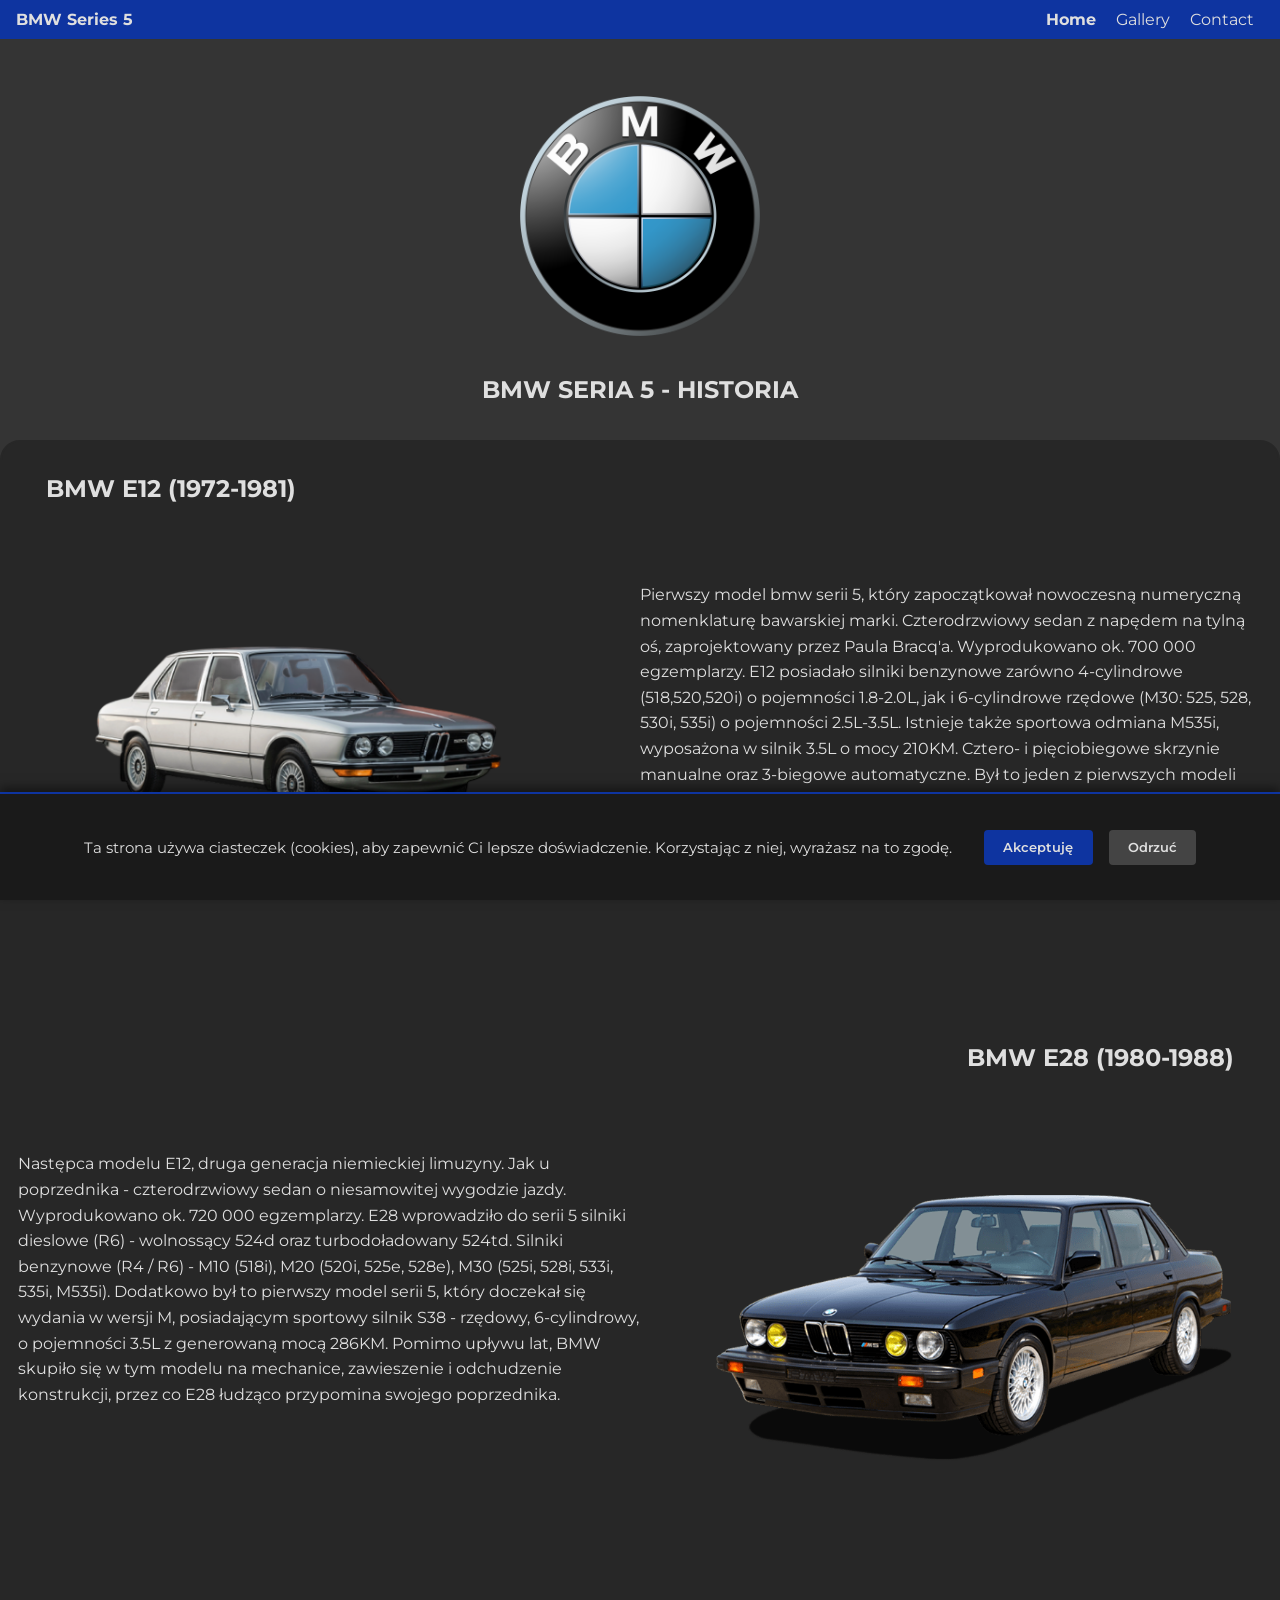
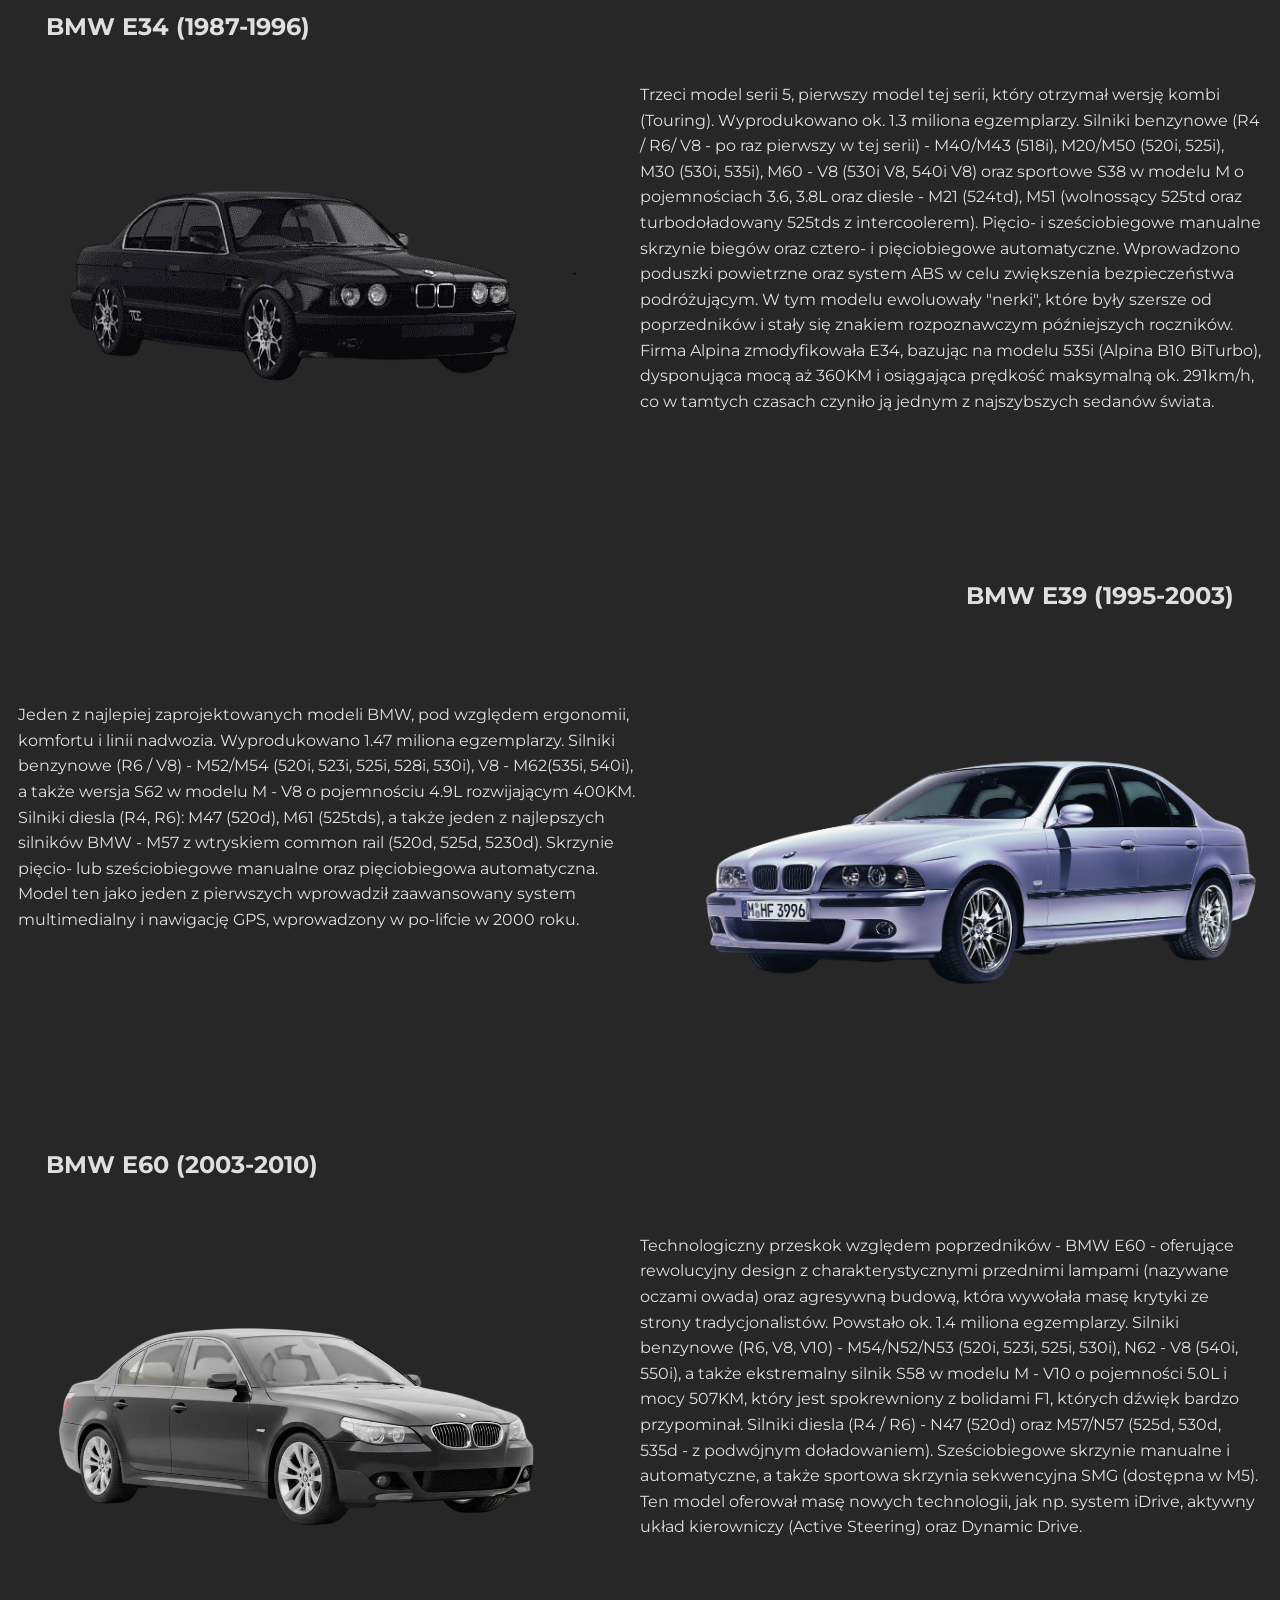
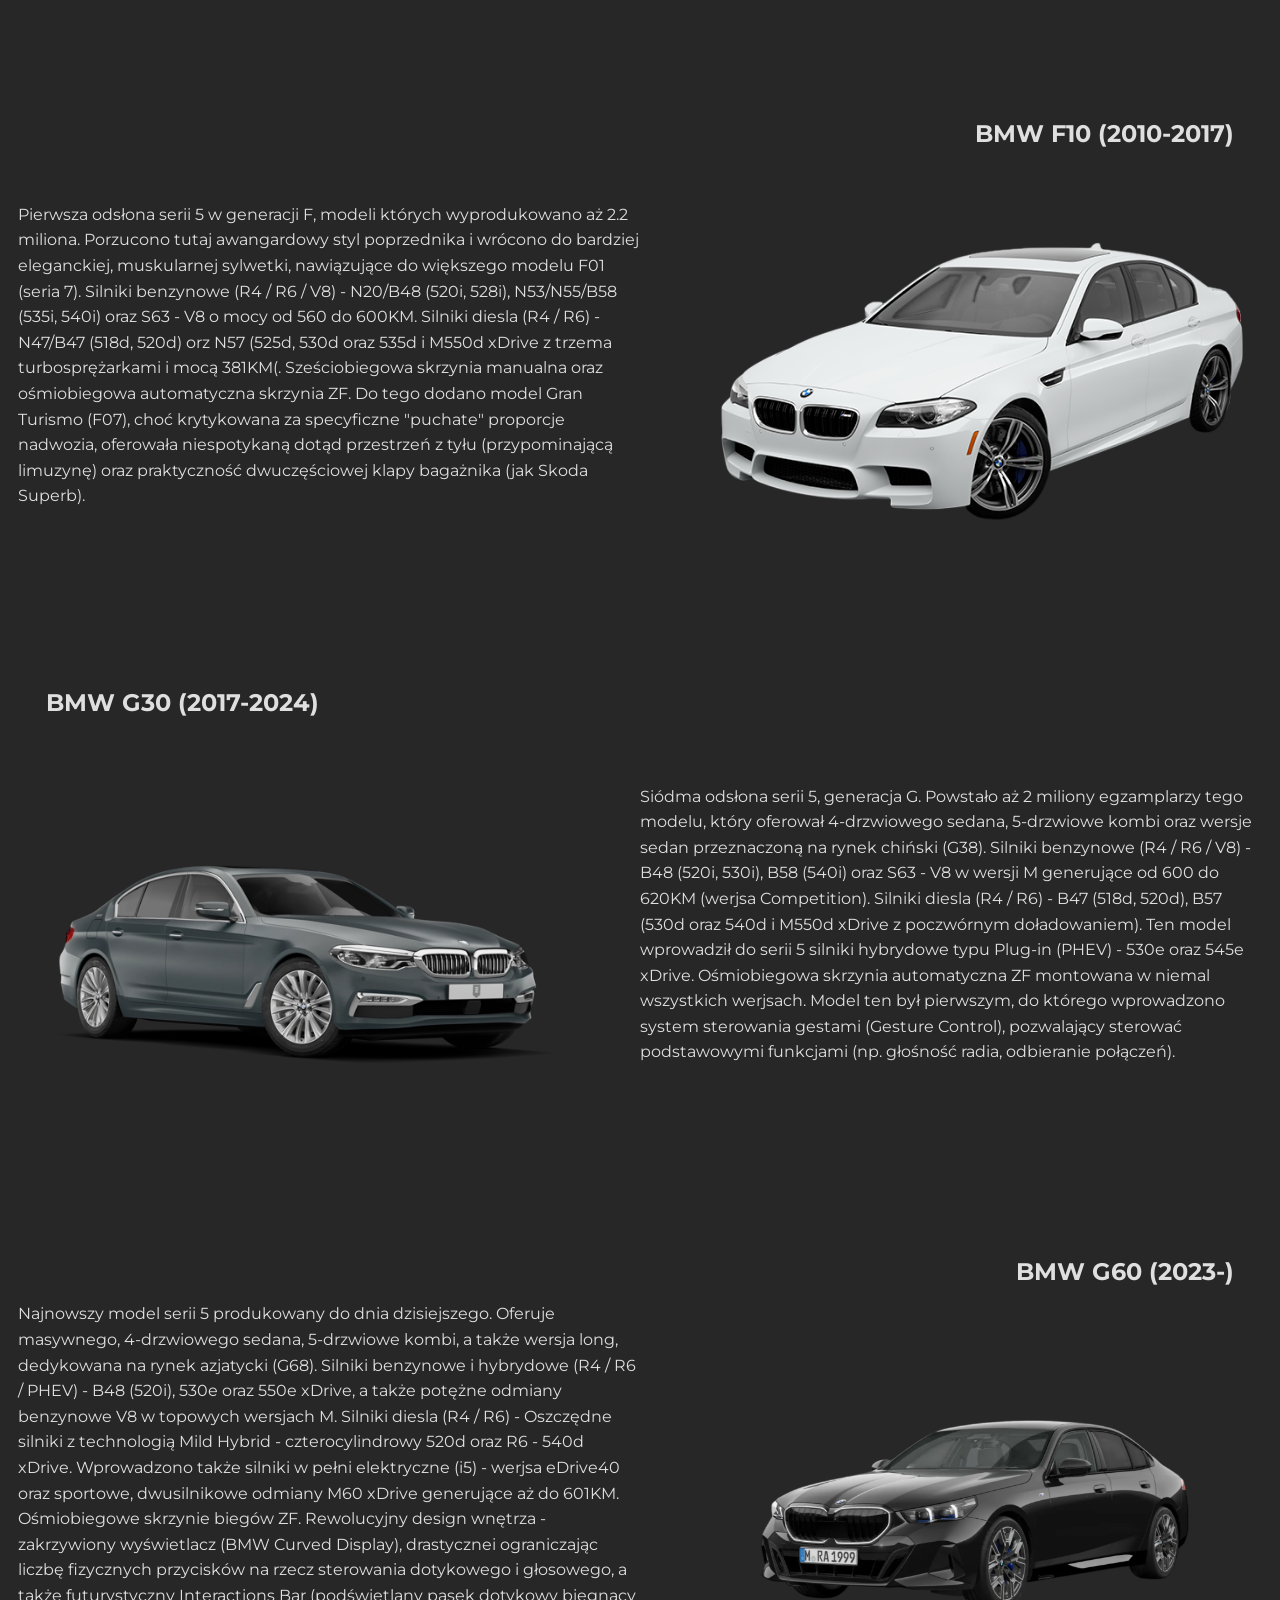
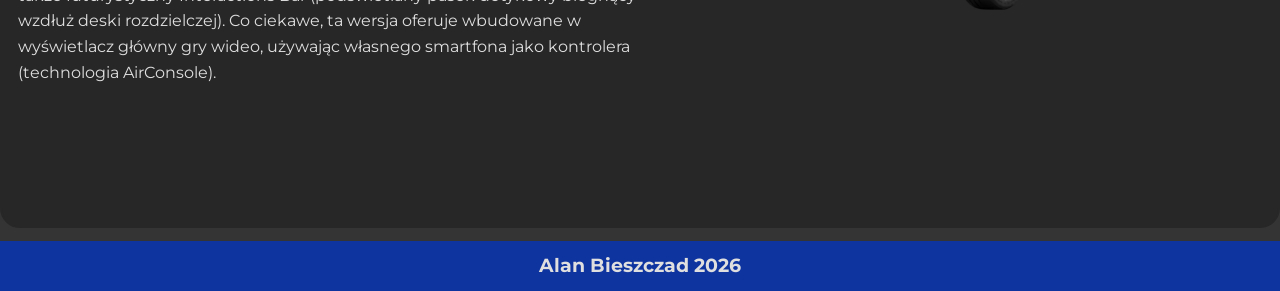
==== commit 27a59f1a: "Change the survey site to a contact site" ====
--- a/Projekt 1/index.html
+++ b/Projekt 1/index.html
@@ -19,9 +19,9 @@
             <nav class="navbar">
                 <div class="page_title">BMW Series 5</div>
                 <ul class="nav-links">
-                    <li class="nav_element"><a href="index.html">Home</a></li>
+                    <li class="nav_element"><a href="index.html"><b>Home</b></a></li>
                     <li class="nav_element"><a href="gallery.html">Gallery</a></li>
-                    <li class="nav_element"><a href="survey.html">Survey</a></li>
+                    <li class="nav_element"><a href="contact.html">Contact</a></li>
                 </ul>
             </nav>
         </header>
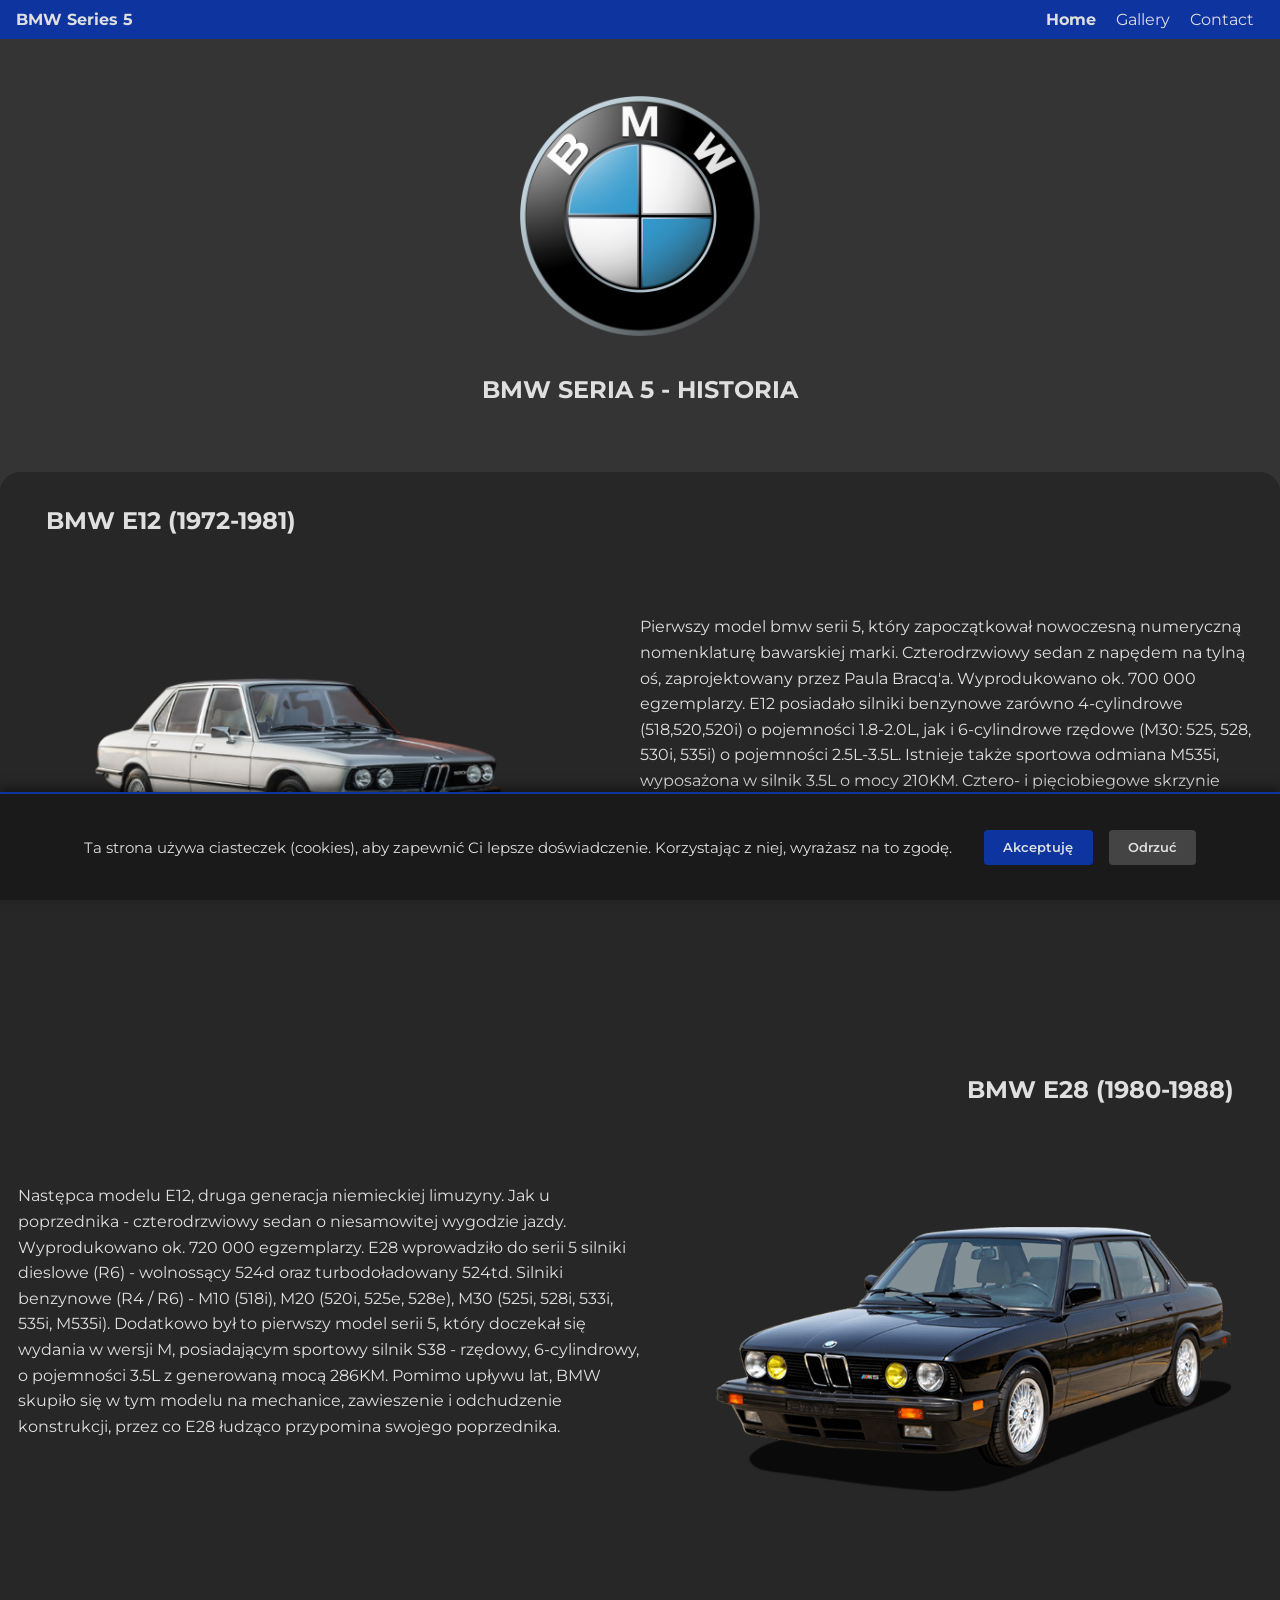
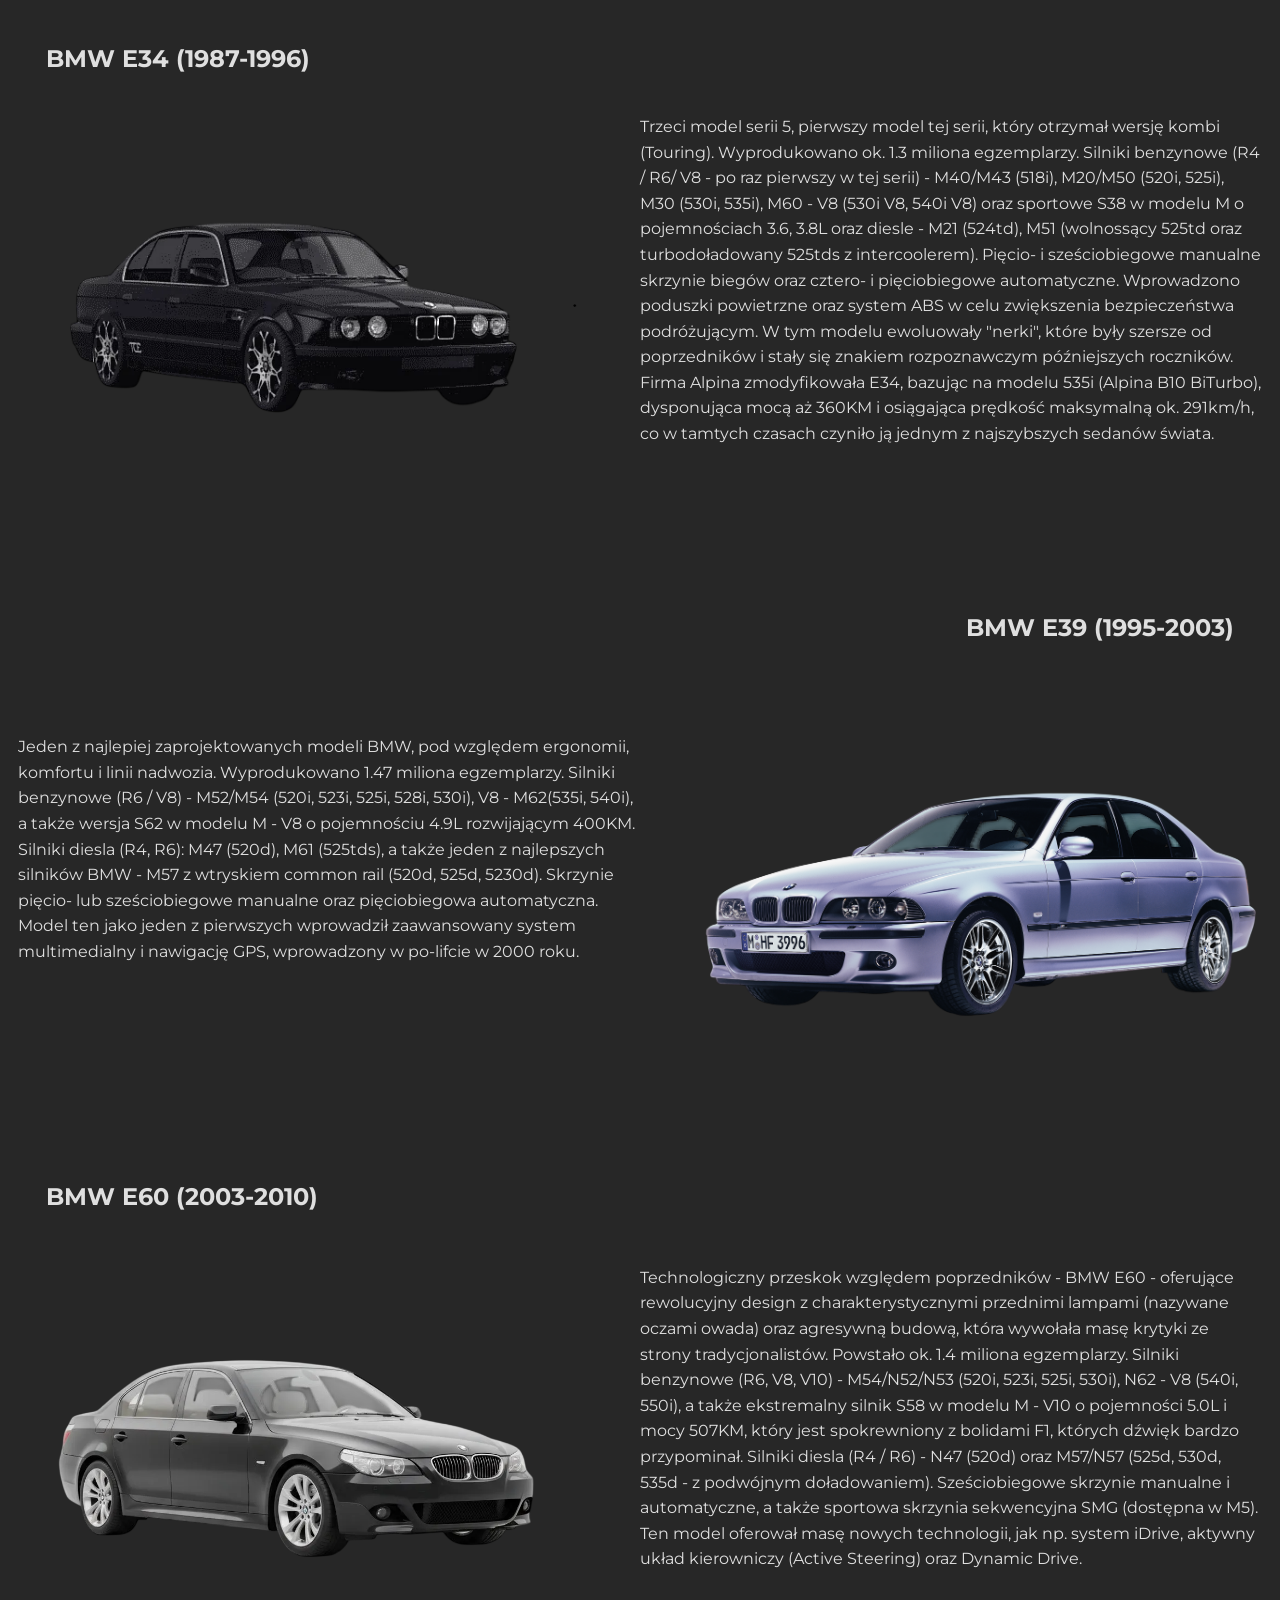
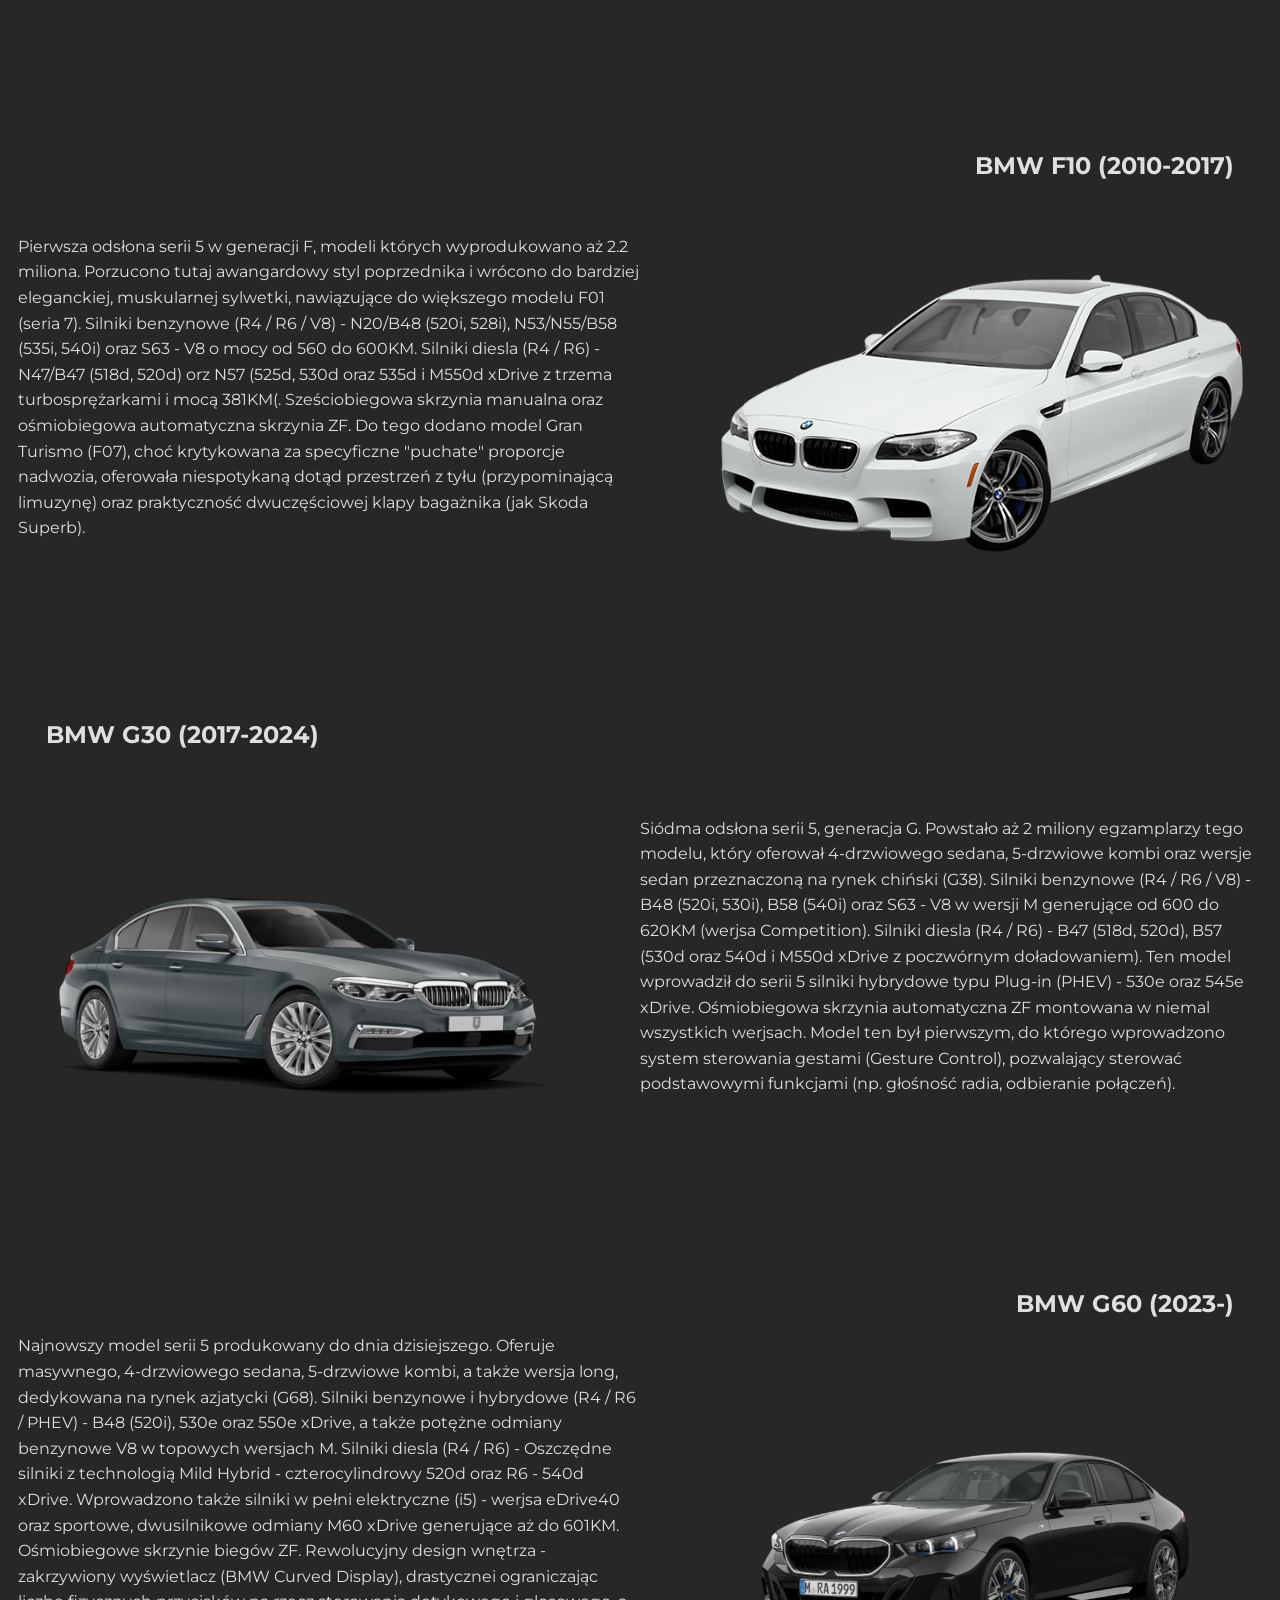
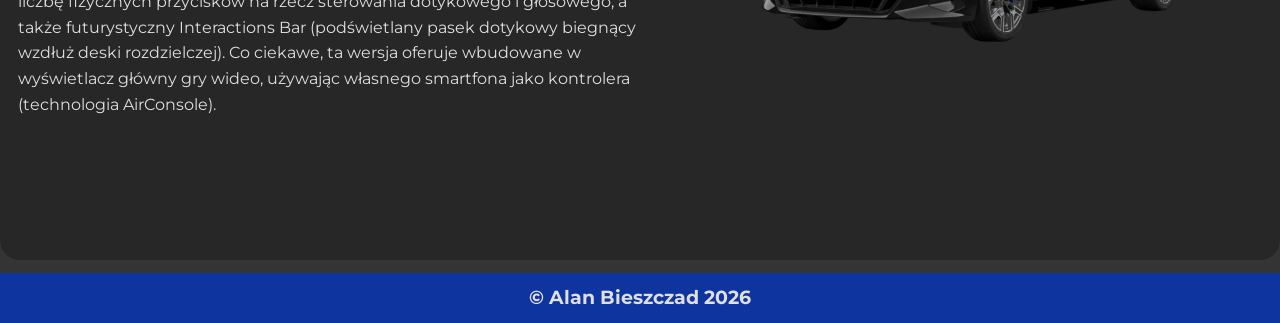
==== commit 8c614566: "Add photos and fix survey" ====
--- a/Projekt 1/index.html
+++ b/Projekt 1/index.html
@@ -123,7 +123,7 @@
         </main>
         <footer>
             <div class="footer">
-                <h3>Alan Bieszczad 2026</h3>
+                <h3>© Alan Bieszczad 2026</h3>
             </div>
         </footer>
     </body>
--- a/Projekt 1/style.css
+++ b/Projekt 1/style.css
@@ -80,8 +80,10 @@
     background-color: #272727;
     border: 2px solid #272727;
     border-radius: 20px;
-    max-width: 1400px;
-    margin: 0 auto;
+    box-sizing: border-box;
+    max-width: 1300px;
+    margin: 2rem auto;
+    width: calc(100%-4rem);
     padding: 2rem 1rem;
     margin-bottom: 1%;
     padding-bottom: 0;
@@ -225,6 +227,40 @@
 }
 
 @media(max-width: 768px){
+    .navbar {
+        flex-direction: column;
+        padding: 0.5rem;
+        gap: 0.5rem;
+    }
+    
+    .nav-links {
+        justify-content: center;
+        flex-wrap: wrap;
+    }
+
+    .title-to-scroll {
+        margin-top: 120px;
+    }
+
+    .car-row, 
+    .car-section:nth-child(even) .car-row {
+        flex-direction: column !important;
+        gap: 1.5rem;
+    }
+
+    .car-image-box, 
+    .car-row p {
+        width: 100% !important;
+    }
+
+    .car-image-box img {
+        height: 280px;
+    }
+
+    .descriptions {
+        padding: 1rem 0.5rem;
+        margin: 0 0.5rem;
+    }
     .cookie-banner{
         flex-direction: column;
         align-items: flex-start;
